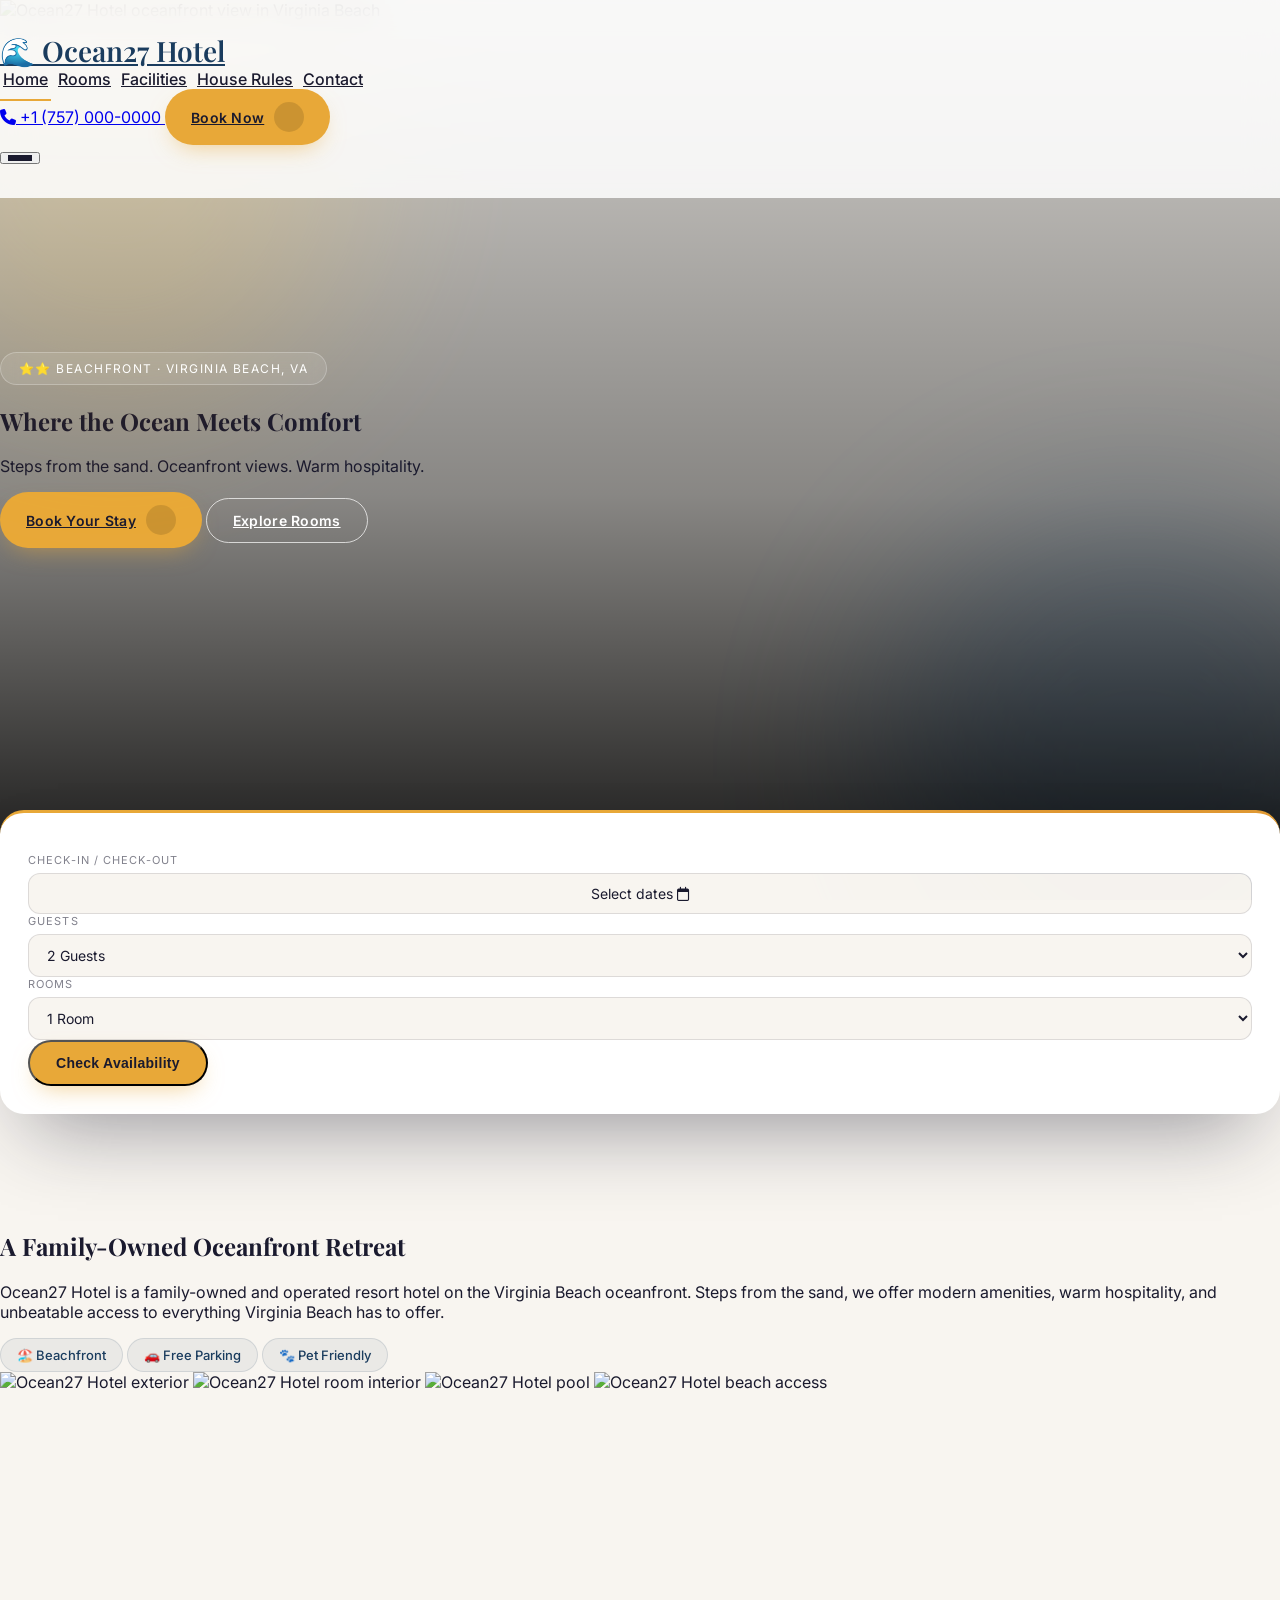
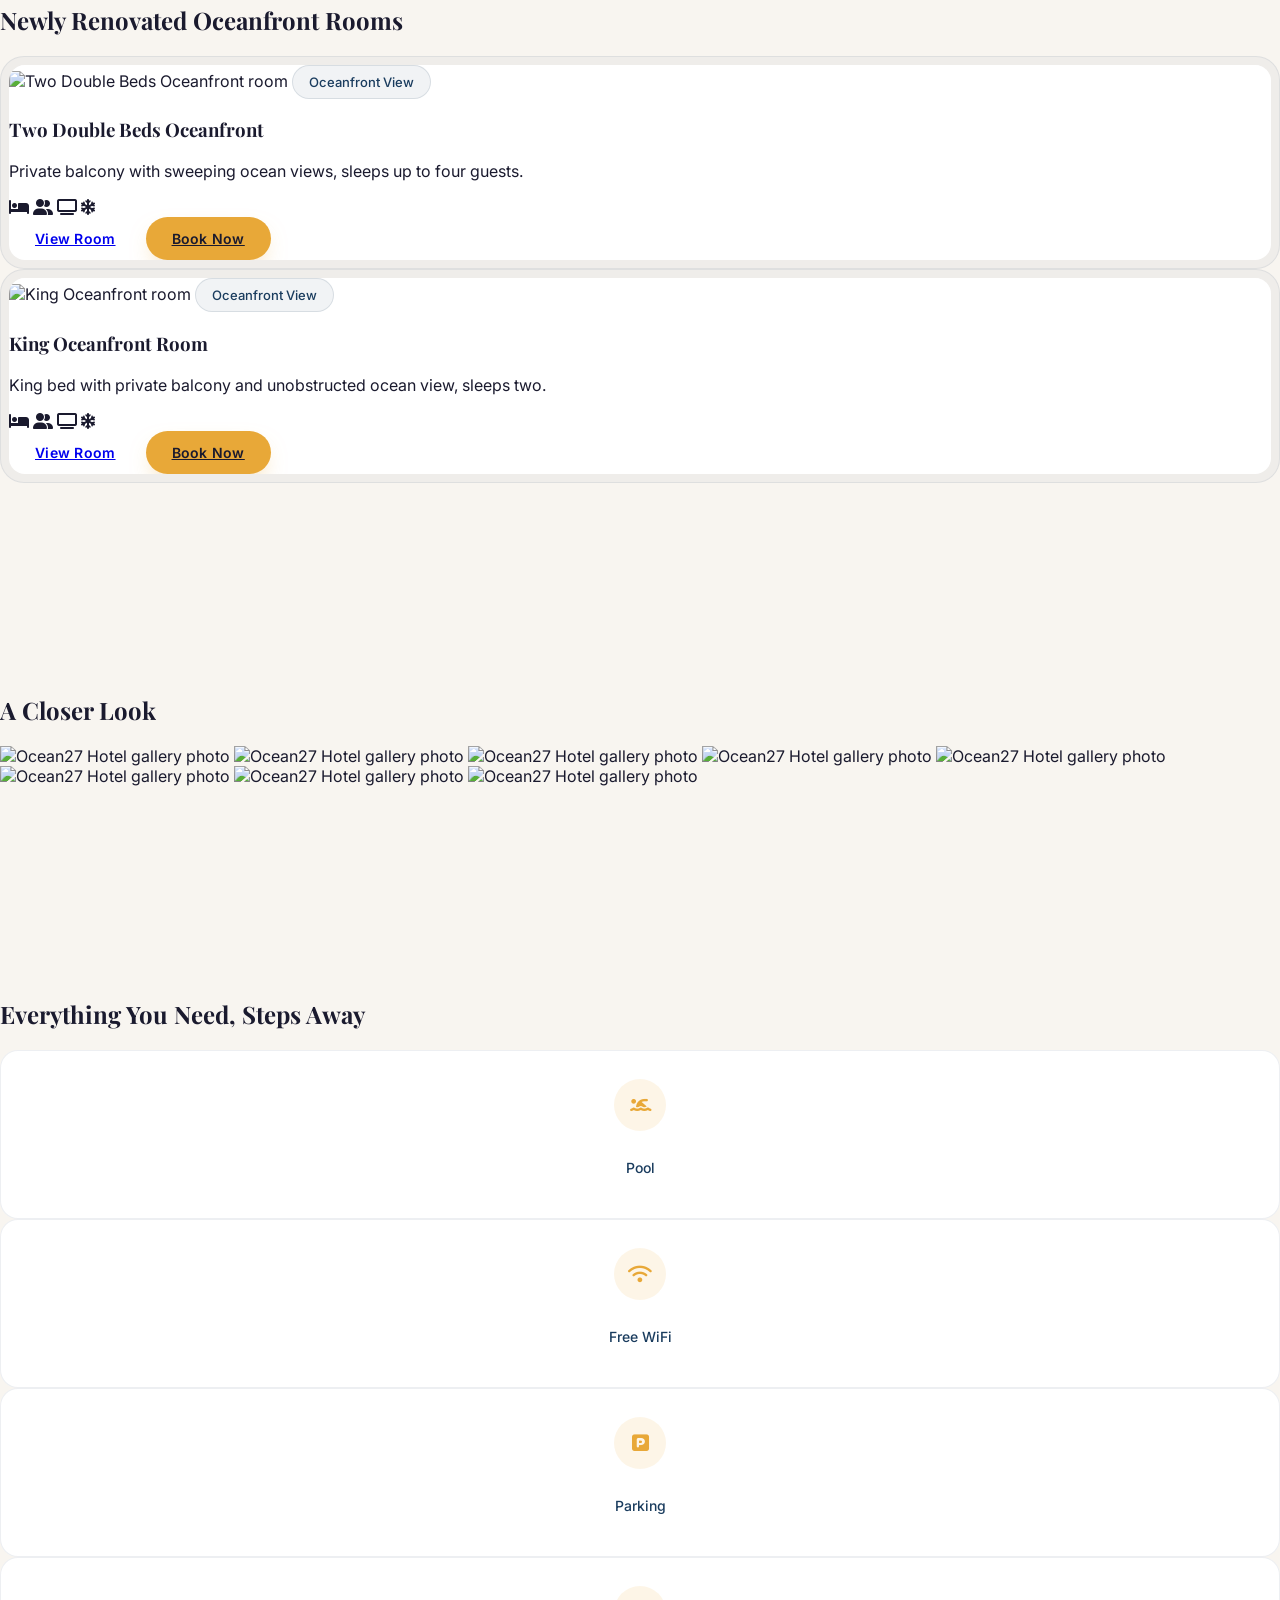
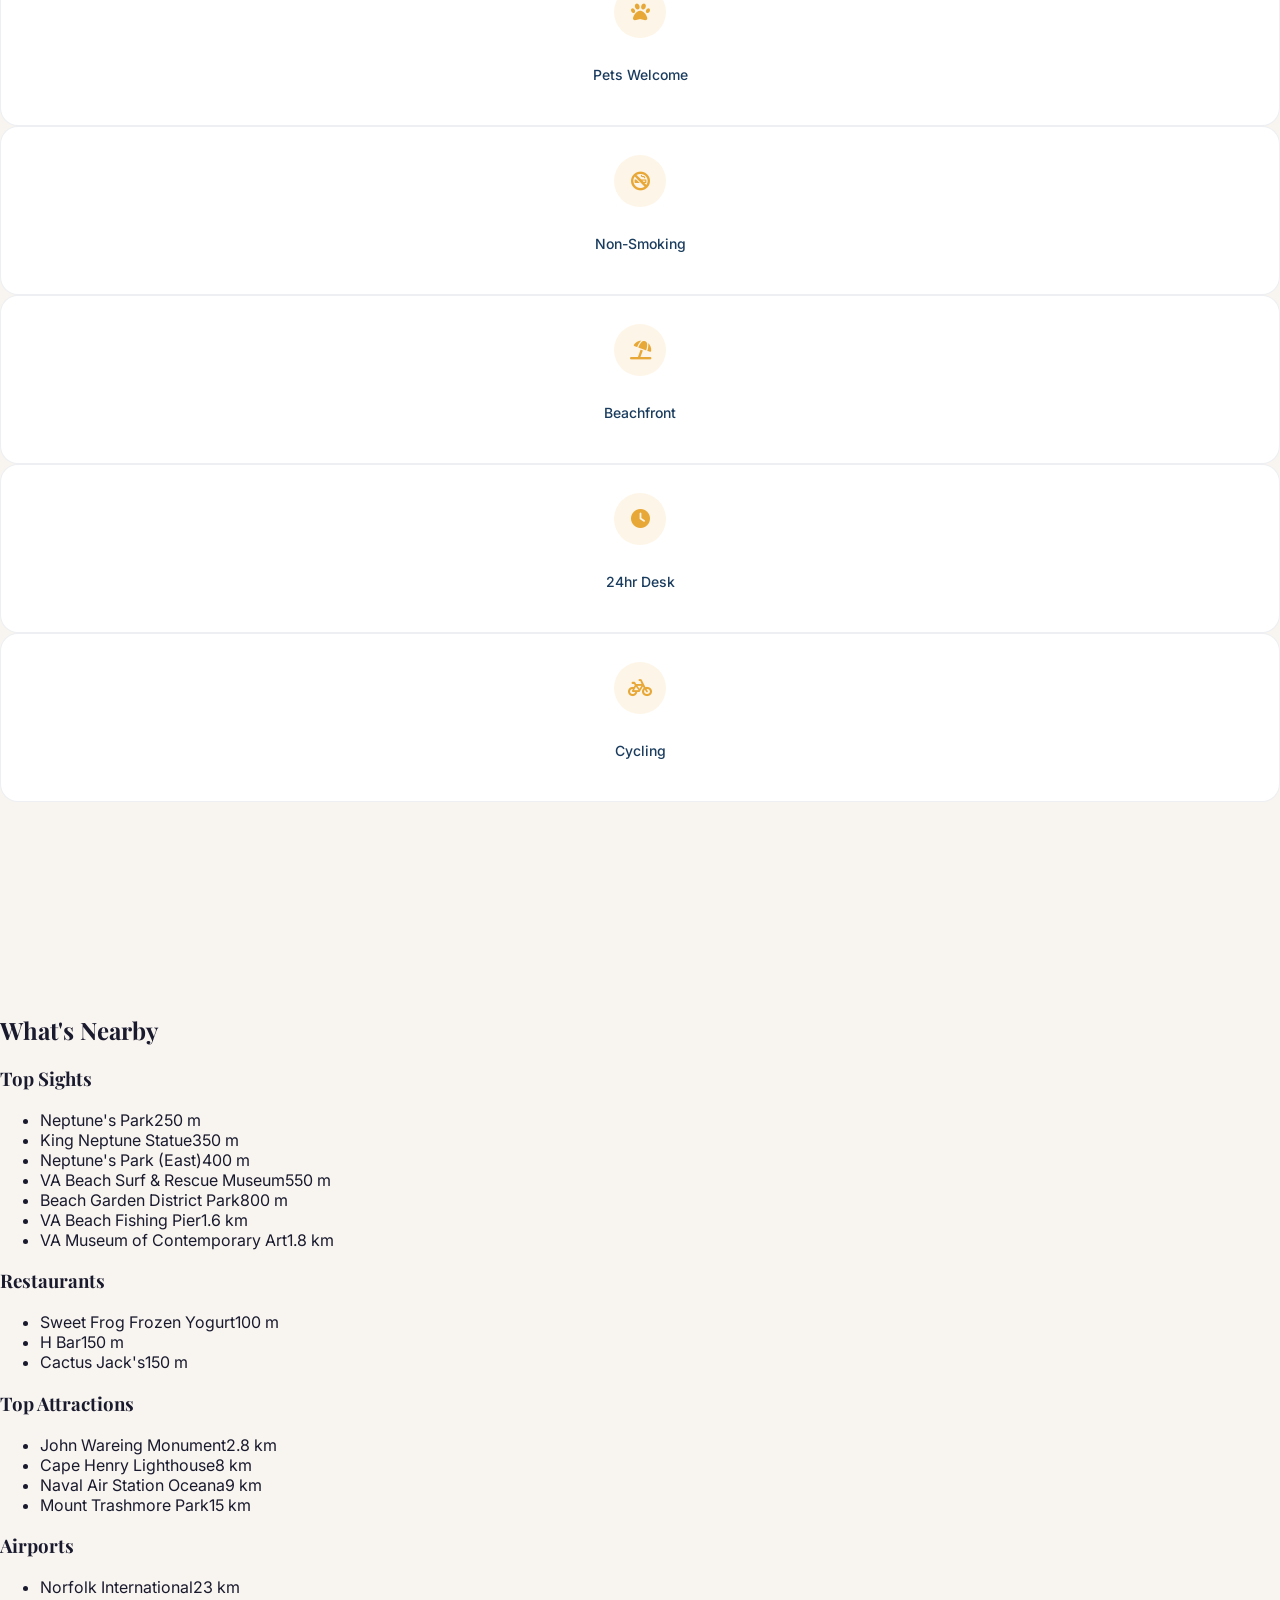
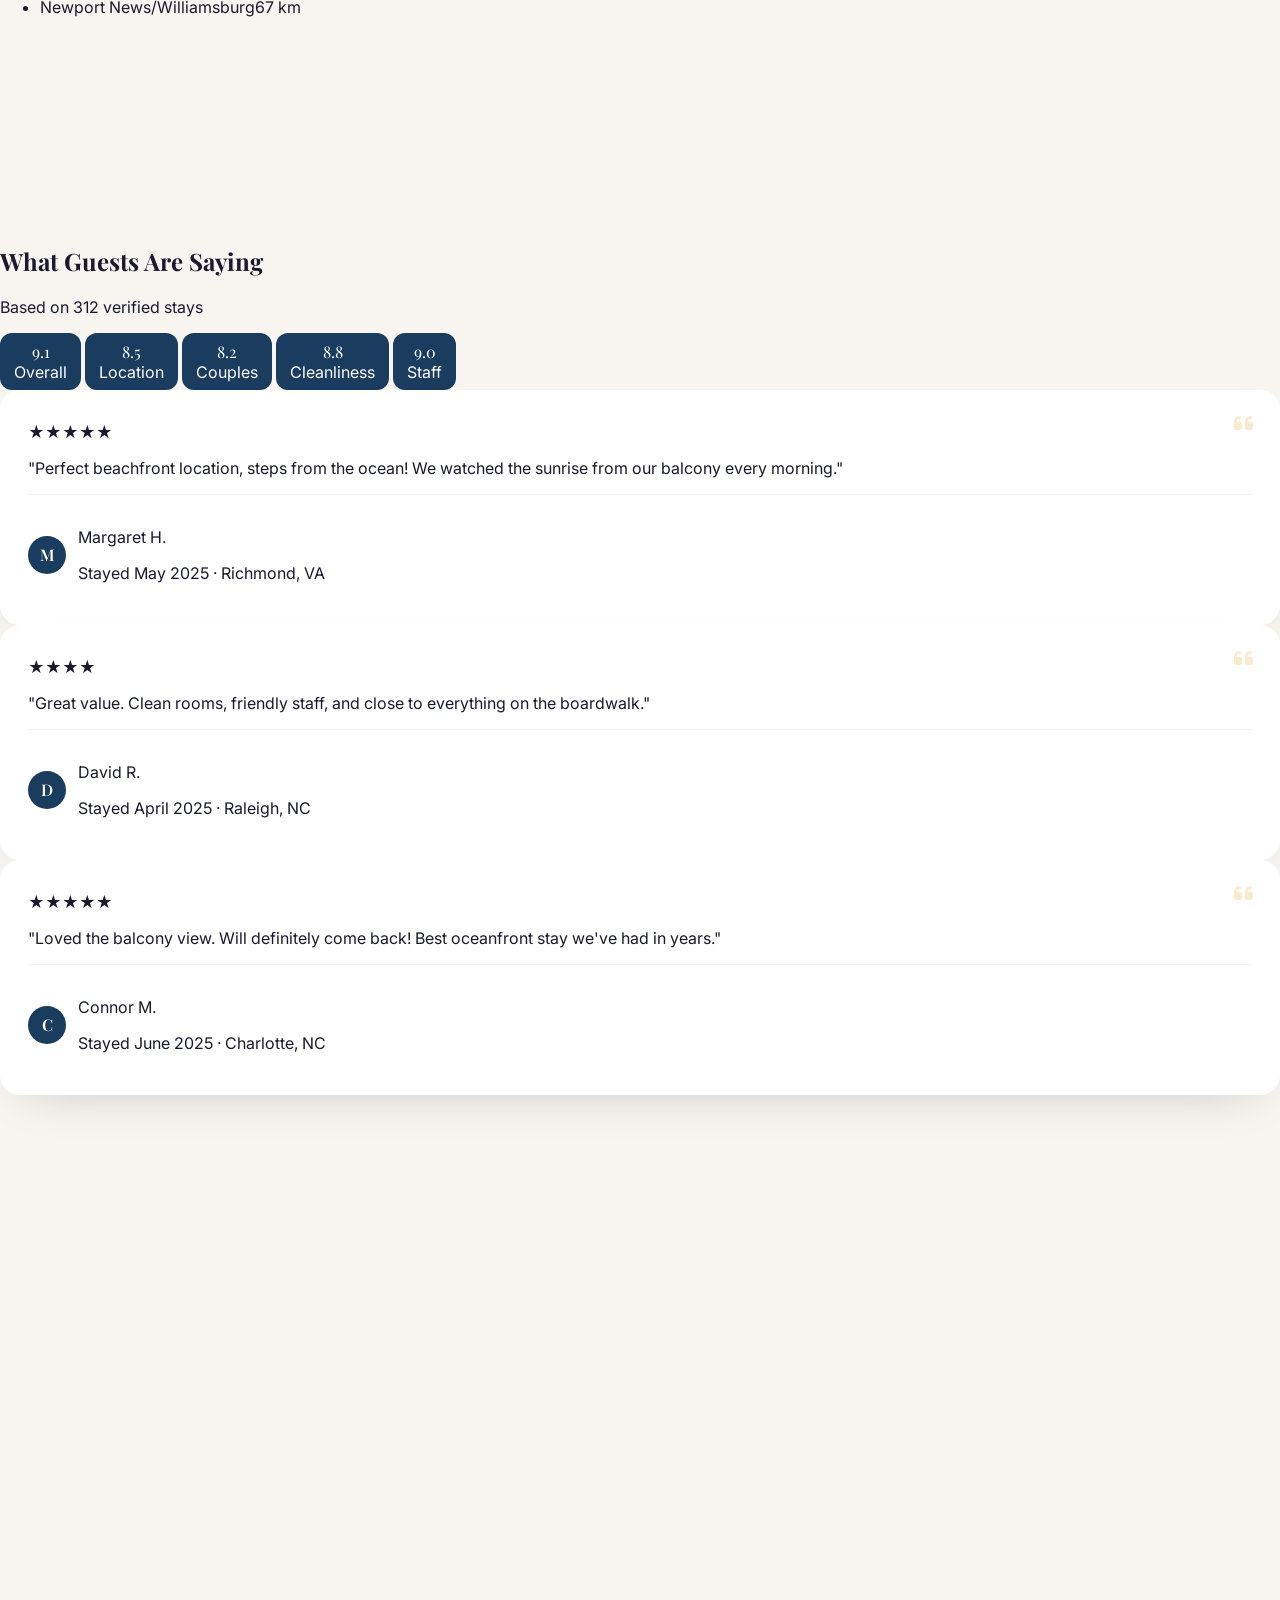
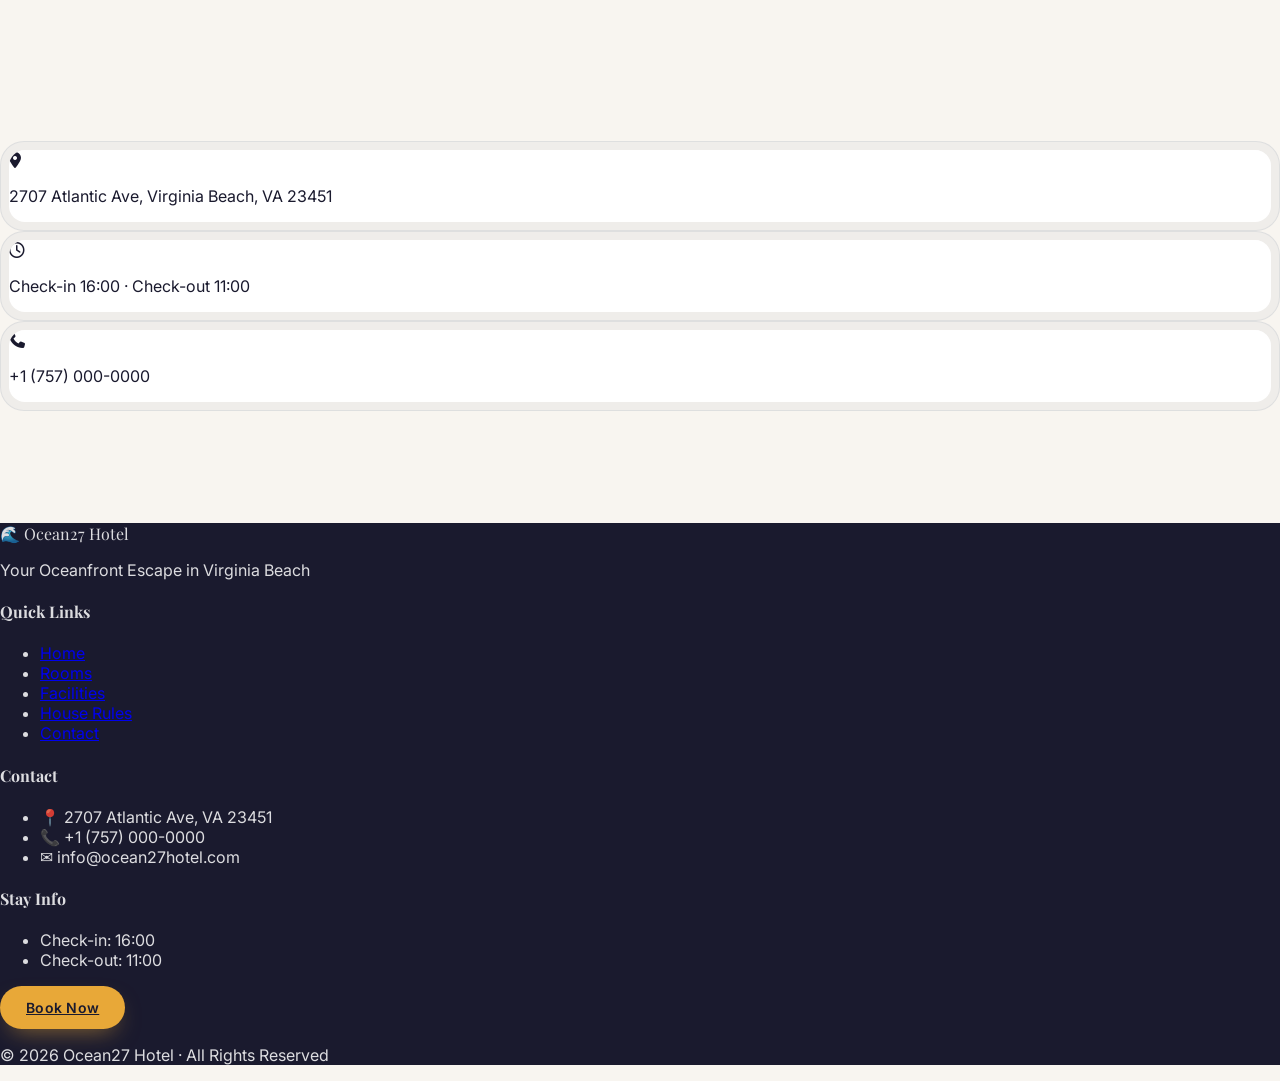
==== index.html @ dec9ed4b "Initial commit: Ocean27 Hotel website Static multi-page hotel site (home, rooms, facilities, house r" ====
<!DOCTYPE html>
<html lang="en">
<head>
  <meta charset="UTF-8" />
  <meta name="viewport" content="width=device-width, initial-scale=1.0" />
  <title>Ocean27 Hotel | Oceanfront Hotel in Virginia Beach, VA</title>
  <meta name="description" content="Ocean27 Hotel is a family-owned oceanfront hotel on the Virginia Beach boardwalk. Steps from the sand, modern amenities, and warm hospitality." />

  <link rel="preconnect" href="https://fonts.googleapis.com">
  <link href="https://fonts.googleapis.com/css2?family=Playfair+Display:wght@500;600;700&family=Inter:wght@400;500;600;700&display=swap" rel="stylesheet">
  <link rel="stylesheet" href="https://cdnjs.cloudflare.com/ajax/libs/font-awesome/6.5.1/css/all.min.css">
  <link rel="stylesheet" href="https://unpkg.com/aos@2.3.1/dist/aos.css">
  <script src="https://cdn.tailwindcss.com"></script>
  <link rel="stylesheet" href="css/style.css">
</head>
<body>

  <div id="scrollBg" aria-hidden="true">
    <span class="scroll-blob blob-gold"></span>
    <span class="scroll-blob blob-blue"></span>
  </div>

  <!-- ===================== NAVBAR ===================== -->
  <header id="navbar" class="navbar">
    <div class="max-w-[1600px] mx-auto px-6 flex items-center justify-between">
      <a href="index.html" class="nav-logo flex items-center gap-2">🌊 Ocean27 Hotel</a>

      <nav class="hidden lg:flex items-center gap-10">
        <a href="index.html" class="nav-link active">Home</a>
        <a href="rooms.html" class="nav-link">Rooms</a>
        <a href="facilities.html" class="nav-link">Facilities</a>
        <a href="house-rules.html" class="nav-link">House Rules</a>
        <a href="contact.html" class="nav-link">Contact</a>
      </nav>

      <div class="hidden lg:flex items-center gap-6">
        <a href="tel:+17570000000" class="nav-phone text-base font-medium text-[var(--dark)]">
          <i class="fa-solid fa-phone mr-1"></i> +1 (757) 000-0000 <!-- UPDATE -->
        </a>
        <a href="rooms.html" class="btn btn-gold">
          Book Now <span class="btn-icon"><i class="fa-solid fa-arrow-up-right text-xs"></i></span>
        </a>
      </div>

      <button id="hamburger" class="hamburger lg:hidden flex flex-col gap-[5px] p-2" aria-label="Toggle menu">
        <span class="hamburger-line line-1"></span>
        <span class="hamburger-line line-2"></span>
        <span class="hamburger-line line-3"></span>
      </button>
    </div>

    <div id="mobileMenu" class="mobile-menu lg:hidden px-6">
      <nav class="flex flex-col gap-4 py-6 border-t border-black/10 mt-2">
        <a href="index.html" class="nav-link active">Home</a>
        <a href="rooms.html" class="nav-link">Rooms</a>
        <a href="facilities.html" class="nav-link">Facilities</a>
        <a href="house-rules.html" class="nav-link">House Rules</a>
        <a href="contact.html" class="nav-link">Contact</a>
        <a href="tel:+17570000000" class="text-sm font-medium"><i class="fa-solid fa-phone mr-1"></i> +1 (757) 000-0000</a>
        <a href="rooms.html" class="btn btn-gold justify-center">Book Now</a>
      </nav>
    </div>
  </header>

  <main>
    <!-- ===================== HERO ===================== -->
    <section class="hero hero-stagger">
      <img
        src="https://images.unsplash.com/photo-1507525428034-b723cf961d3e?w=1600"
        alt="Ocean27 Hotel oceanfront view in Virginia Beach"
        class="hero-media"
      />
      <div class="hero-overlay"></div>

      <div class="relative z-10 max-w-[1600px] mx-auto px-6 w-full pt-32 pb-10">
        <span class="hero-badge mb-6">⭐⭐ Beachfront &middot; Virginia Beach, VA</span>
        <h1 class="hero-title font-display text-white text-[48px] sm:text-[64px] lg:text-[84px] leading-[1.05] max-w-3xl mb-6">
          Where the Ocean Meets Comfort
        </h1>
        <p class="hero-sub text-white/90 text-lg max-w-xl mb-9">
          Steps from the sand. Oceanfront views. Warm hospitality.
        </p>
        <div class="hero-actions flex flex-wrap gap-4">
          <a href="rooms.html" class="btn btn-gold">
            Book Your Stay <span class="btn-icon"><i class="fa-solid fa-arrow-up-right text-xs"></i></span>
          </a>
          <a href="rooms.html" class="btn btn-outline">Explore Rooms</a>
        </div>
      </div>
    </section>

    <!-- ===================== BOOKING BAR ===================== -->
    <div class="max-w-5xl mx-auto px-6 relative">
      <form action="contact.html" method="get" class="booking-bar grid grid-cols-1 md:grid-cols-4 gap-4 items-end">
        <div class="relative" id="datePickerWrap">
          <label class="field-label">Check-in / Check-out</label>
          <button type="button" id="dateRangeBtn" class="field-input text-left flex items-center justify-between">
            <span id="dateRangeText">Select dates</span>
            <i class="fa-regular fa-calendar text-[var(--gold)]"></i>
          </button>
          <input type="hidden" id="checkin" name="checkin" required />
          <input type="hidden" id="checkout" name="checkout" required />
          <div id="datePickerCalendar" class="datepicker-pop"></div>
        </div>
        <div>
          <label class="field-label" for="guests">Guests</label>
          <select class="field-input" id="guests" name="guests">
            <option>1 Guest</option>
            <option selected>2 Guests</option>
            <option>3 Guests</option>
            <option>4 Guests</option>
          </select>
        </div>
        <div>
          <label class="field-label" for="rooms-count">Rooms</label>
          <select class="field-input" id="rooms-count" name="rooms">
            <option selected>1 Room</option>
            <option>2 Rooms</option>
            <option>3 Rooms</option>
          </select>
        </div>
        <button type="submit" class="btn btn-gold w-full justify-center">
          Check Availability
        </button>
      </form>
    </div>

    <!-- ===================== ABOUT ===================== -->
    <section class="section-pad">
      <div class="max-w-[1600px] mx-auto px-6 grid grid-cols-1 lg:grid-cols-2 gap-16 items-center">
        <div data-aos="fade-right">
          <h2 class="font-display text-4xl md:text-6xl text-[var(--blue)] mb-8 leading-tight">
            A Family-Owned Oceanfront Retreat
          </h2>
          <p class="text-lg md:text-xl text-gray-600 leading-relaxed mb-10 max-w-xl">
            Ocean27 Hotel is a family-owned and operated resort hotel on the Virginia Beach
            oceanfront. Steps from the sand, we offer modern amenities, warm hospitality, and
            unbeatable access to everything Virginia Beach has to offer.
          </p>
          <div class="flex flex-wrap gap-4">
            <span class="pill">🏖️ Beachfront</span>
            <span class="pill">🚗 Free Parking</span>
            <span class="pill">🐾 Pet Friendly</span>
          </div>
        </div>

        <div class="grid grid-cols-2 gap-5" data-aos="fade-left">
          <img src="https://picsum.photos/400/300?random=1" alt="Ocean27 Hotel exterior" class="rounded-2xl object-cover w-full h-44 md:h-56" />
          <img src="https://picsum.photos/400/300?random=2" alt="Ocean27 Hotel room interior" class="rounded-2xl object-cover w-full h-44 md:h-56" />
          <img src="https://picsum.photos/400/300?random=3" alt="Ocean27 Hotel pool" class="rounded-2xl object-cover w-full h-44 md:h-56" />
          <img src="https://picsum.photos/400/300?random=4" alt="Ocean27 Hotel beach access" class="rounded-2xl object-cover w-full h-44 md:h-56" />
        </div>
      </div>
    </section>

    <!-- ===================== ROOMS PREVIEW ===================== -->
    <section class="section-pad bg-white">
      <div class="max-w-[1600px] mx-auto px-6">
        <div class="text-center max-w-2xl mx-auto mb-14" data-aos="fade-up">
          <h2 class="font-display text-4xl md:text-6xl text-[var(--blue)] leading-tight">
            Newly Renovated Oceanfront Rooms
          </h2>
        </div>

        <div class="grid grid-cols-1 md:grid-cols-2 gap-8">
          <!-- Room Card 1 -->
          <div class="bezel card-hover" data-aos="fade-up">
            <div class="bezel-inner">
              <div class="relative">
                <img src="https://picsum.photos/800/600?random=5" alt="Two Double Beds Oceanfront room" class="w-full h-56 object-cover" />
                <span class="absolute top-4 left-4 pill bg-white">Oceanfront View</span>
              </div>
              <div class="p-6">
                <h3 class="font-display text-xl text-[var(--blue)] mb-2">Two Double Beds Oceanfront</h3>
                <p class="text-base text-gray-600 mb-4">Private balcony with sweeping ocean views, sleeps up to four guests.</p>
                <div class="flex gap-4 text-gray-500 mb-6">
                  <i class="fa-solid fa-bed" title="Two double beds"></i>
                  <i class="fa-solid fa-user-group" title="Sleeps 4"></i>
                  <i class="fa-solid fa-tv" title="32-inch TV"></i>
                  <i class="fa-solid fa-snowflake" title="Air conditioning"></i>
                </div>
                <div class="flex gap-3">
                  <a href="rooms.html" class="btn flex-1 justify-center border border-[var(--blue)] text-[var(--blue)]">View Room</a>
                  <!-- UPDATE: paste Stripe Payment Link URL in data-stripe-link to enable direct online payment -->
                  <a href="contact.html#contact-form" data-stripe-link="" data-room="Two Double Beds Oceanfront" class="btn btn-gold flex-1 justify-center book-now-btn">Book Now</a>
                </div>
              </div>
            </div>
          </div>

          <!-- Room Card 2 -->
          <div class="bezel card-hover" data-aos="fade-up" data-aos-delay="100">
            <div class="bezel-inner">
              <div class="relative">
                <img src="https://picsum.photos/800/600?random=6" alt="King Oceanfront room" class="w-full h-56 object-cover" />
                <span class="absolute top-4 left-4 pill bg-white">Oceanfront View</span>
              </div>
              <div class="p-6">
                <h3 class="font-display text-xl text-[var(--blue)] mb-2">King Oceanfront Room</h3>
                <p class="text-base text-gray-600 mb-4">King bed with private balcony and unobstructed ocean view, sleeps two.</p>
                <div class="flex gap-4 text-gray-500 mb-6">
                  <i class="fa-solid fa-bed" title="King bed"></i>
                  <i class="fa-solid fa-user-group" title="Sleeps 2"></i>
                  <i class="fa-solid fa-tv" title="32-inch TV"></i>
                  <i class="fa-solid fa-snowflake" title="Air conditioning"></i>
                </div>
                <div class="flex gap-3">
                  <a href="rooms.html" class="btn flex-1 justify-center border border-[var(--blue)] text-[var(--blue)]">View Room</a>
                  <!-- UPDATE: paste Stripe Payment Link URL in data-stripe-link to enable direct online payment -->
                  <a href="contact.html#contact-form" data-stripe-link="" data-room="King Oceanfront Room" class="btn btn-gold flex-1 justify-center book-now-btn">Book Now</a>
                </div>
              </div>
            </div>
          </div>
        </div>
      </div>
    </section>

    <!-- ===================== GALLERY ===================== -->
    <section class="section-pad bg-white">
      <div class="max-w-[1600px] mx-auto px-6">
        <div class="text-center max-w-2xl mx-auto mb-12" data-aos="fade-up">
          <h2 class="font-display text-4xl md:text-6xl text-[var(--blue)] leading-tight">A Closer Look</h2>
        </div>
        <div class="grid grid-cols-2 md:grid-cols-4 gap-4" id="gallery">
          <img src="https://picsum.photos/600/600?random=41" alt="Ocean27 Hotel gallery photo" class="gallery-img rounded-2xl object-cover w-full h-44 md:h-52 cursor-pointer" data-aos="zoom-in" data-aos-delay="0" />
          <img src="https://picsum.photos/600/600?random=42" alt="Ocean27 Hotel gallery photo" class="gallery-img rounded-2xl object-cover w-full h-44 md:h-52 cursor-pointer" data-aos="zoom-in" data-aos-delay="50" />
          <img src="https://picsum.photos/600/600?random=43" alt="Ocean27 Hotel gallery photo" class="gallery-img rounded-2xl object-cover w-full h-44 md:h-52 cursor-pointer" data-aos="zoom-in" data-aos-delay="100" />
          <img src="https://picsum.photos/600/600?random=44" alt="Ocean27 Hotel gallery photo" class="gallery-img rounded-2xl object-cover w-full h-44 md:h-52 cursor-pointer" data-aos="zoom-in" data-aos-delay="150" />
          <img src="https://picsum.photos/600/600?random=45" alt="Ocean27 Hotel gallery photo" class="gallery-img rounded-2xl object-cover w-full h-44 md:h-52 cursor-pointer" data-aos="zoom-in" data-aos-delay="200" />
          <img src="https://picsum.photos/600/600?random=46" alt="Ocean27 Hotel gallery photo" class="gallery-img rounded-2xl object-cover w-full h-44 md:h-52 cursor-pointer" data-aos="zoom-in" data-aos-delay="250" />
          <img src="https://picsum.photos/600/600?random=47" alt="Ocean27 Hotel gallery photo" class="gallery-img rounded-2xl object-cover w-full h-44 md:h-52 cursor-pointer" data-aos="zoom-in" data-aos-delay="300" />
          <img src="https://picsum.photos/600/600?random=48" alt="Ocean27 Hotel gallery photo" class="gallery-img rounded-2xl object-cover w-full h-44 md:h-52 cursor-pointer" data-aos="zoom-in" data-aos-delay="350" />
        </div>
      </div>
    </section>

    <!-- Lightbox -->
    <div id="lightbox" class="lightbox">
      <button id="lightboxClose" class="lightbox-btn lightbox-close" aria-label="Close"><i class="fa-solid fa-xmark"></i></button>
      <button id="lightboxPrev" class="lightbox-btn lightbox-prev" aria-label="Previous"><i class="fa-solid fa-chevron-left"></i></button>
      <img id="lightboxImg" src="" alt="" />
      <button id="lightboxNext" class="lightbox-btn lightbox-next" aria-label="Next"><i class="fa-solid fa-chevron-right"></i></button>
    </div>

    <!-- ===================== FACILITIES STRIP ===================== -->
    <section class="section-pad" style="background: var(--sand);">
      <div class="max-w-[1600px] mx-auto px-6">
        <div class="text-center mb-14" data-aos="fade-up">
          <h2 class="font-display text-4xl md:text-6xl text-[var(--blue)] leading-tight">Everything You Need, Steps Away</h2>
        </div>

        <div class="grid grid-cols-2 md:grid-cols-4 gap-5">
          <div class="facility-card" data-aos="fade-up" data-aos-delay="0"><span class="facility-icon"><i class="fa-solid fa-person-swimming"></i></span><p>Pool</p></div>
          <div class="facility-card" data-aos="fade-up" data-aos-delay="50"><span class="facility-icon"><i class="fa-solid fa-wifi"></i></span><p>Free WiFi</p></div>
          <div class="facility-card" data-aos="fade-up" data-aos-delay="100"><span class="facility-icon"><i class="fa-solid fa-square-parking"></i></span><p>Parking</p></div>
          <div class="facility-card" data-aos="fade-up" data-aos-delay="150"><span class="facility-icon"><i class="fa-solid fa-paw"></i></span><p>Pets Welcome</p></div>
          <div class="facility-card" data-aos="fade-up" data-aos-delay="200"><span class="facility-icon"><i class="fa-solid fa-smoking-ban"></i></span><p>Non-Smoking</p></div>
          <div class="facility-card" data-aos="fade-up" data-aos-delay="250"><span class="facility-icon"><i class="fa-solid fa-umbrella-beach"></i></span><p>Beachfront</p></div>
          <div class="facility-card" data-aos="fade-up" data-aos-delay="300"><span class="facility-icon"><i class="fa-solid fa-clock"></i></span><p>24hr Desk</p></div>
          <div class="facility-card" data-aos="fade-up" data-aos-delay="350"><span class="facility-icon"><i class="fa-solid fa-bicycle"></i></span><p>Cycling</p></div>
        </div>
      </div>
    </section>

    <!-- ===================== NEARBY ===================== -->
    <section class="section-pad bg-white">
      <div class="max-w-[1600px] mx-auto px-6">
        <div class="text-center max-w-2xl mx-auto mb-14" data-aos="fade-up">
          <h2 class="font-display text-4xl md:text-6xl text-[var(--blue)] leading-tight">What's Nearby</h2>
        </div>

        <div class="grid grid-cols-1 lg:grid-cols-2 gap-10 items-start mb-14">
          <div data-aos="fade-up">
            <h3 class="font-display text-xl text-[var(--blue)] mb-5">Top Sights</h3>
            <ul class="space-y-3 text-xl text-gray-600">
              <li class="flex justify-between border-b border-black/5 pb-3"><span>Neptune's Park</span><span class="text-gray-400">250 m</span></li>
              <li class="flex justify-between border-b border-black/5 pb-3"><span>King Neptune Statue</span><span class="text-gray-400">350 m</span></li>
              <li class="flex justify-between border-b border-black/5 pb-3"><span>Neptune's Park (East)</span><span class="text-gray-400">400 m</span></li>
              <li class="flex justify-between border-b border-black/5 pb-3"><span>VA Beach Surf &amp; Rescue Museum</span><span class="text-gray-400">550 m</span></li>
              <li class="flex justify-between border-b border-black/5 pb-3"><span>Beach Garden District Park</span><span class="text-gray-400">800 m</span></li>
              <li class="flex justify-between border-b border-black/5 pb-3"><span>VA Beach Fishing Pier</span><span class="text-gray-400">1.6 km</span></li>
              <li class="flex justify-between"><span>VA Museum of Contemporary Art</span><span class="text-gray-400">1.8 km</span></li>
            </ul>
          </div>

          <div data-aos="fade-up" data-aos-delay="100">
            <h3 class="font-display text-xl text-[var(--blue)] mb-5">Restaurants</h3>
            <ul class="space-y-3 text-xl text-gray-600">
              <li class="flex justify-between border-b border-black/5 pb-3"><span>Sweet Frog Frozen Yogurt</span><span class="text-gray-400">100 m</span></li>
              <li class="flex justify-between border-b border-black/5 pb-3"><span>H Bar</span><span class="text-gray-400">150 m</span></li>
              <li class="flex justify-between"><span>Cactus Jack's</span><span class="text-gray-400">150 m</span></li>
            </ul>
          </div>
        </div>

        <div class="grid grid-cols-1 lg:grid-cols-2 gap-10 items-start">
          <div data-aos="fade-up">
            <h3 class="font-display text-xl text-[var(--blue)] mb-5">Top Attractions</h3>
            <ul class="space-y-3 text-xl text-gray-600">
              <li class="flex justify-between border-b border-black/5 pb-3"><span>John Wareing Monument</span><span class="text-gray-400">2.8 km</span></li>
              <li class="flex justify-between border-b border-black/5 pb-3"><span>Cape Henry Lighthouse</span><span class="text-gray-400">8 km</span></li>
              <li class="flex justify-between border-b border-black/5 pb-3"><span>Naval Air Station Oceana</span><span class="text-gray-400">9 km</span></li>
              <li class="flex justify-between"><span>Mount Trashmore Park</span><span class="text-gray-400">15 km</span></li>
            </ul>
          </div>

          <div data-aos="fade-up" data-aos-delay="100">
            <h3 class="font-display text-xl text-[var(--blue)] mb-5">Airports</h3>
            <ul class="space-y-3 text-xl text-gray-600">
              <li class="flex justify-between border-b border-black/5 pb-3"><span>Norfolk International</span><span class="text-gray-400">23 km</span></li>
              <li class="flex justify-between"><span>Newport News/Williamsburg</span><span class="text-gray-400">67 km</span></li>
            </ul>
          </div>
        </div>
      </div>
    </section>

    <!-- ===================== REVIEWS ===================== -->
    <section class="section-pad" style="background: var(--sand);">
      <div class="max-w-[1600px] mx-auto px-6">
        <div class="text-center max-w-2xl mx-auto mb-10" data-aos="fade-up">
          <h2 class="font-display text-4xl md:text-6xl text-[var(--blue)] leading-tight mb-3">What Guests Are Saying</h2>
          <p class="text-gray-500 text-base">Based on 312 verified stays</p>
        </div>

        <div class="flex flex-wrap justify-center gap-4 mb-14" data-aos="fade-up" data-aos-delay="50">
          <div class="score-badge"><span class="font-display text-lg">9.1</span><span class="text-[10px] uppercase tracking-wide">Overall</span></div>
          <div class="score-badge"><span class="font-display text-lg">8.5</span><span class="text-[10px] uppercase tracking-wide">Location</span></div>
          <div class="score-badge"><span class="font-display text-lg">8.2</span><span class="text-[10px] uppercase tracking-wide">Couples</span></div>
          <div class="score-badge"><span class="font-display text-lg">8.8</span><span class="text-[10px] uppercase tracking-wide">Cleanliness</span></div>
          <div class="score-badge"><span class="font-display text-lg">9.0</span><span class="text-[10px] uppercase tracking-wide">Staff</span></div>
        </div>

        <div class="grid grid-cols-1 md:grid-cols-3 gap-8">
          <div class="review-card" data-aos="fade-up">
            <i class="fa-solid fa-quote-left review-quote-icon"></i>
            <div class="text-[var(--gold)] mb-4 text-sm">★★★★★</div>
            <p class="text-gray-600 text-base leading-relaxed mb-6">"Perfect beachfront location, steps from the ocean! We watched the sunrise from our balcony every morning."</p>
            <div class="review-author">
              <span class="review-avatar">M</span>
              <div>
                <p class="text-sm font-semibold text-[var(--blue)]">Margaret H.</p>
                <p class="text-base text-gray-400">Stayed May 2025 &middot; Richmond, VA</p>
              </div>
            </div>
          </div>
          <div class="review-card" data-aos="fade-up" data-aos-delay="100">
            <i class="fa-solid fa-quote-left review-quote-icon"></i>
            <div class="text-[var(--gold)] mb-4 text-sm">★★★★</div>
            <p class="text-gray-600 text-base leading-relaxed mb-6">"Great value. Clean rooms, friendly staff, and close to everything on the boardwalk."</p>
            <div class="review-author">
              <span class="review-avatar">D</span>
              <div>
                <p class="text-sm font-semibold text-[var(--blue)]">David R.</p>
                <p class="text-base text-gray-400">Stayed April 2025 &middot; Raleigh, NC</p>
              </div>
            </div>
          </div>
          <div class="review-card" data-aos="fade-up" data-aos-delay="200">
            <i class="fa-solid fa-quote-left review-quote-icon"></i>
            <div class="text-[var(--gold)] mb-4 text-sm">★★★★★</div>
            <p class="text-gray-600 text-base leading-relaxed mb-6">"Loved the balcony view. Will definitely come back! Best oceanfront stay we've had in years."</p>
            <div class="review-author">
              <span class="review-avatar">C</span>
              <div>
                <p class="text-sm font-semibold text-[var(--blue)]">Connor M.</p>
                <p class="text-base text-gray-400">Stayed June 2025 &middot; Charlotte, NC</p>
              </div>
            </div>
          </div>
        </div>
      </div>
    </section>

    <!-- ===================== MAP + INFO STRIP ===================== -->
    <section class="section-pad bg-white">
      <div class="max-w-[1600px] mx-auto px-6">
        <div class="rounded-2xl overflow-hidden mb-10" data-aos="fade-up">
          <iframe
            src="https://www.google.com/maps/embed?pb=!1m18!1m12!1m3!1d3172.123456789!2d-75.9853925!3d36.8478416!2m3!1f0!2f0!3f0!3m2!1i1024!2i768!4f13.1!3m3!1m2!1s0x0%3A0x0!2s2707+Atlantic+Ave%2C+Virginia+Beach%2C+VA+23451!5e0!3m2!1sen!2sus!4v1234567890"
            width="100%"
            height="450"
            style="border:0;"
            allowfullscreen=""
            loading="lazy"
            referrerpolicy="no-referrer-when-downgrade"
            title="Ocean27 Hotel location map"
          ></iframe>
        </div>

        <div class="grid grid-cols-1 md:grid-cols-3 gap-6 text-center" data-aos="fade-up">
          <div class="bezel">
            <div class="bezel-inner p-6">
              <i class="fa-solid fa-location-dot text-[var(--gold)] text-xl mb-3"></i>
              <p class="text-base text-gray-600">2707 Atlantic Ave, Virginia Beach, VA 23451</p>
            </div>
          </div>
          <div class="bezel">
            <div class="bezel-inner p-6">
              <i class="fa-regular fa-clock text-[var(--gold)] text-xl mb-3"></i>
              <p class="text-base text-gray-600">Check-in 16:00 &middot; Check-out 11:00</p>
            </div>
          </div>
          <div class="bezel">
            <div class="bezel-inner p-6">
              <i class="fa-solid fa-phone text-[var(--gold)] text-xl mb-3"></i>
              <p class="text-base text-gray-600">+1 (757) 000-0000 <!-- UPDATE --></p>
            </div>
          </div>
        </div>
      </div>
    </section>
  </main>

  <!-- ===================== FOOTER ===================== -->
  <footer class="footer">
    <div class="max-w-[1600px] mx-auto px-6 py-16 grid grid-cols-2 md:grid-cols-4 gap-8 md:gap-10">
      <div>
        <p class="font-display text-xl text-white mb-3">🌊 Ocean27 Hotel</p>
        <p class="text-base text-white/70 leading-relaxed">Your Oceanfront Escape in Virginia Beach</p>
      </div>

      <div>
        <h4 class="text-white font-semibold text-base uppercase tracking-wide mb-4">Quick Links</h4>
        <ul class="space-y-2 text-base">
          <li><a href="index.html">Home</a></li>
          <li><a href="rooms.html">Rooms</a></li>
          <li><a href="facilities.html">Facilities</a></li>
          <li><a href="house-rules.html">House Rules</a></li>
          <li><a href="contact.html">Contact</a></li>
        </ul>
      </div>

      <div>
        <h4 class="text-white font-semibold text-base uppercase tracking-wide mb-4">Contact</h4>
        <ul class="space-y-2 text-base">
          <li>📍 2707 Atlantic Ave, VA 23451</li>
          <li>📞 +1 (757) 000-0000 <!-- UPDATE --></li>
          <li>✉️ info@ocean27hotel.com <!-- UPDATE --></li>
        </ul>
      </div>

      <div>
        <h4 class="text-white font-semibold text-base uppercase tracking-wide mb-4">Stay Info</h4>
        <ul class="space-y-2 text-base mb-5">
          <li>Check-in: 16:00</li>
          <li>Check-out: 11:00</li>
        </ul>
        <a href="rooms.html" class="btn btn-gold">Book Now</a>
      </div>
    </div>

    <div class="border-t border-white/10">
      <div class="max-w-[1600px] mx-auto px-6 py-6 flex flex-col items-center text-center gap-2 text-xs text-white/60">
        <p>© <span class="copyright-year">2026</span> Ocean27 Hotel &middot; All Rights Reserved</p>
      </div>
    </div>
  </footer>

  <script src="https://unpkg.com/aos@2.3.1/dist/aos.js"></script>
  <script src="https://cdnjs.cloudflare.com/ajax/libs/gsap/3.12.5/gsap.min.js"></script>
  <script src="js/main.js"></script>
</body>
</html>
---- css/style.css ----
:root {
  --blue: #1a3c5e;
  --gold: #e8a838;
  --sand: #f8f5f0;
  --dark: #1a1a2e;
  --ease-fluid: cubic-bezier(0.32, 0.72, 0, 1);
  --ease-spring: cubic-bezier(0.16, 1, 0.3, 1);
}

* {
  box-sizing: border-box;
}

/* ---------- Scroll-following background ---------- */
#scrollBg {
  position: fixed;
  inset: 0;
  z-index: 45;
  overflow: hidden;
  pointer-events: none;
  mix-blend-mode: soft-light;
}

.scroll-blob {
  position: absolute;
  border-radius: 50%;
  filter: blur(90px);
  opacity: 0.55;
  will-change: transform;
  transition: transform 0.2s linear;
}

.blob-gold {
  top: -10%;
  left: -10%;
  width: 38vw;
  height: 38vw;
  background: var(--gold);
}

.blob-blue {
  bottom: -15%;
  right: -10%;
  width: 42vw;
  height: 42vw;
  background: var(--blue);
}

@media (prefers-reduced-motion: reduce) {
  .scroll-blob {
    transition: none;
  }
}

html {
  scroll-behavior: smooth;
}

body {
  font-family: "Inter", system-ui, sans-serif;
  color: var(--dark);
  background: var(--sand);
  margin: 0;
}

h1, h2, h3, h4,
.font-display {
  font-family: "Playfair Display", Georgia, serif;
}

/* ---------- Navbar ---------- */
.navbar {
  position: fixed;
  top: 0;
  left: 0;
  right: 0;
  z-index: 60;
  background: rgba(255, 255, 255, 0.85);
  backdrop-filter: blur(16px);
  padding: 32px 0;
  transition: all 450ms var(--ease-fluid);
  border-bottom: 1px solid transparent;
}

.navbar.scrolled {
  background: var(--blue);
  padding: 18px 0;
  box-shadow: 0 10px 30px -10px rgba(0, 0, 0, 0.35);
}

.navbar.scrolled .nav-link,
.navbar.scrolled .nav-logo {
  color: #fff;
}

.navbar.scrolled .nav-phone {
  color: rgba(255, 255, 255, 0.85);
}

.nav-logo {
  font-family: "Playfair Display", serif;
  font-size: 28px;
  font-weight: 600;
  color: var(--blue);
  transition: color 300ms var(--ease-fluid);
}

.nav-link {
  position: relative;
  font-size: 16px;
  font-weight: 500;
  color: var(--dark);
  padding: 8px 3px;
  transition: color 300ms var(--ease-fluid);
}

.nav-link::after {
  content: "";
  position: absolute;
  left: 0;
  bottom: -4px;
  height: 2px;
  width: 0;
  background: var(--gold);
  transition: width 350ms var(--ease-fluid);
}

.nav-link:hover::after {
  width: 100%;
}

.nav-link.active::after {
  width: 100%;
}

button,
.btn,
.field-input,
.dp-day:not(.dp-disabled),
.gallery-img,
.lightbox-btn,
.social-icon,
select,
a.btn {
  cursor: pointer;
}

.btn {
  display: inline-flex;
  align-items: center;
  gap: 10px;
  border-radius: 50px;
  font-size: 14px;
  font-weight: 600;
  letter-spacing: 0.02em;
  padding: 13px 26px;
  transition: transform 450ms var(--ease-fluid), box-shadow 450ms var(--ease-fluid), background 300ms var(--ease-fluid);
}

.btn:hover {
  filter: brightness(1.05);
}

.btn:focus-visible,
button:focus-visible,
.field-input:focus-visible {
  outline: 2px solid var(--gold);
  outline-offset: 2px;
}

.btn.border:hover {
  background: rgba(26, 60, 94, 0.06);
}

.btn:active {
  transform: scale(0.97);
}

.btn-gold {
  background: var(--gold);
  color: var(--dark);
  box-shadow: 0 10px 25px -10px rgba(232, 168, 56, 0.6);
}

.btn-gold:hover {
  box-shadow: 0 16px 35px -10px rgba(232, 168, 56, 0.75);
  transform: translateY(-2px);
}

.btn-outline {
  background: transparent;
  border: 1.5px solid rgba(255, 255, 255, 0.7);
  color: #fff;
}

.btn-outline:hover {
  background: rgba(255, 255, 255, 0.12);
  transform: translateY(-2px);
}

.btn-icon {
  width: 30px;
  height: 30px;
  border-radius: 50%;
  background: rgba(0, 0, 0, 0.08);
  display: inline-flex;
  align-items: center;
  justify-content: center;
  transition: transform 450ms var(--ease-fluid);
}

.btn-gold .btn-icon {
  background: rgba(0, 0, 0, 0.12);
}

.btn:hover .btn-icon {
  transform: translate(2px, -2px);
}

/* Mobile menu */
.mobile-menu {
  max-height: 0;
  overflow: hidden;
  transition: max-height 500ms var(--ease-spring);
}

.mobile-menu.open {
  max-height: 420px;
}

.hamburger-line {
  display: block;
  width: 24px;
  height: 2px;
  background: var(--dark);
  transition: transform 400ms var(--ease-fluid), opacity 400ms var(--ease-fluid);
}

.navbar.scrolled .hamburger-line {
  background: #fff;
}

.hamburger.open .line-1 {
  transform: translateY(7px) rotate(45deg);
}

.hamburger.open .line-2 {
  opacity: 0;
}

.hamburger.open .line-3 {
  transform: translateY(-7px) rotate(-45deg);
}

/* ---------- Double-bezel card shell ---------- */
.bezel {
  background: rgba(26, 60, 94, 0.04);
  border: 1px solid rgba(26, 60, 94, 0.08);
  border-radius: 24px;
  padding: 8px;
}

.bezel-inner {
  border-radius: 16px;
  background: #fff;
  box-shadow: inset 0 1px 1px rgba(255, 255, 255, 0.6);
  overflow: hidden;
}

.card-hover {
  transition: transform 500ms var(--ease-fluid), box-shadow 500ms var(--ease-fluid);
}

.card-hover:hover {
  transform: translateY(-8px);
  box-shadow: 0 30px 60px -25px rgba(26, 26, 46, 0.35);
}

/* ---------- Hero ---------- */
.hero {
  position: relative;
  min-height: 100vh;
  display: flex;
  align-items: center;
  overflow: hidden;
}

.hero-media {
  position: absolute;
  inset: 0;
  width: 100%;
  height: 100%;
  object-fit: cover;
}

.hero-overlay {
  position: absolute;
  inset: 0;
  background: linear-gradient(to bottom, rgba(0,0,0,0.15) 0%, rgba(0,0,0,0.45) 55%, rgba(0,0,0,0.8) 88%, rgba(0,0,0,0.92) 100%);
}

.hero-badge {
  display: inline-flex;
  align-items: center;
  gap: 8px;
  border-radius: 50px;
  padding: 8px 18px;
  font-size: 12px;
  letter-spacing: 0.12em;
  text-transform: uppercase;
  color: #fff;
  background: rgba(255, 255, 255, 0.1);
  border: 1px solid rgba(255, 255, 255, 0.25);
  backdrop-filter: blur(8px);
}

/* ---------- Booking bar ---------- */
.booking-bar {
  position: relative;
  z-index: 20;
  background: #fff;
  border-radius: 24px;
  box-shadow: 0 40px 80px -30px rgba(26, 26, 46, 0.45);
  margin: 28px auto 0;
  padding: 40px 28px 28px;
  border-top: 3px solid var(--gold);
}

@media (min-width: 769px) {
  .booking-bar {
    margin-top: -90px;
  }
}

@media (max-width: 768px) {
  .booking-bar {
    border-radius: 18px;
  }
}

.field-label {
  font-size: 11px;
  text-transform: uppercase;
  letter-spacing: 0.1em;
  color: rgba(26, 26, 46, 0.55);
  margin-bottom: 6px;
  display: block;
}

.field-input {
  width: 100%;
  border: 1.5px solid rgba(26, 26, 46, 0.12);
  border-radius: 12px;
  padding: 11px 14px;
  font-family: "Inter", sans-serif;
  font-size: 14px;
  color: var(--dark);
  background: var(--sand);
  transition: border-color 300ms var(--ease-fluid);
}

.field-input:focus {
  outline: none;
  border-color: var(--gold);
}

/* ---------- Score badge ---------- */
.score-badge {
  display: inline-flex;
  flex-direction: column;
  align-items: center;
  justify-content: center;
  background: var(--blue);
  color: #fff;
  border-radius: 12px;
  padding: 8px 14px;
  min-width: 56px;
}

/* ---------- Review cards ---------- */
.review-card {
  position: relative;
  background: #fff;
  border-radius: 20px;
  padding: 32px 28px 26px;
  box-shadow: 0 20px 45px -28px rgba(26, 26, 46, 0.25);
  transition: transform 450ms var(--ease-fluid), box-shadow 450ms var(--ease-fluid);
}

.review-card:hover {
  transform: translateY(-6px);
  box-shadow: 0 30px 60px -25px rgba(26, 26, 46, 0.3);
}

.review-quote-icon {
  position: absolute;
  top: 22px;
  right: 26px;
  font-size: 22px;
  color: rgba(232, 168, 56, 0.25);
}

.review-author {
  display: flex;
  align-items: center;
  gap: 12px;
  border-top: 1px solid rgba(26, 26, 46, 0.06);
  padding-top: 16px;
}

.review-avatar {
  width: 38px;
  height: 38px;
  border-radius: 50%;
  background: var(--blue);
  color: #fff;
  font-family: "Playfair Display", serif;
  font-weight: 600;
  display: flex;
  align-items: center;
  justify-content: center;
  flex-shrink: 0;
}

/* ---------- Footer ---------- */
.footer {
  background: var(--dark);
  color: rgba(255, 255, 255, 0.85);
}

.footer a {
  transition: color 300ms var(--ease-fluid);
}

.footer a:hover {
  color: var(--gold);
}

.social-icon {
  width: 38px;
  height: 38px;
  border-radius: 50%;
  background: rgba(255, 255, 255, 0.08);
  display: inline-flex;
  align-items: center;
  justify-content: center;
  transition: background 300ms var(--ease-fluid), transform 400ms var(--ease-fluid);
}

.social-icon:hover {
  background: var(--gold);
  color: var(--dark);
  transform: translateY(-3px);
}

/* ---------- Page hero banner (subpages) ---------- */
.page-banner {
  position: relative;
  margin-top: 0;
  height: 46vh;
  min-height: 320px;
  display: flex;
  align-items: center;
  justify-content: center;
  overflow: hidden;
}

.page-banner img {
  position: absolute;
  inset: 0;
  width: 100%;
  height: 100%;
  object-fit: cover;
}

.page-banner .hero-overlay {
  background: linear-gradient(to bottom, rgba(26,26,46,0.55), rgba(26,26,46,0.75));
}

/* ---------- Pills ---------- */
.pill {
  display: inline-flex;
  align-items: center;
  gap: 8px;
  border-radius: 50px;
  padding: 8px 16px;
  font-size: 13px;
  font-weight: 500;
  background: rgba(26, 60, 94, 0.06);
  color: var(--blue);
  border: 1px solid rgba(26, 60, 94, 0.12);
}

.pill-card {
  background: #fff;
  border-radius: 50px;
  padding: 4px;
  display: inline-flex;
}

/* ---------- Facility cards ---------- */
.facility-card {
  background: #fff;
  border: 1px solid rgba(26, 60, 94, 0.08);
  border-radius: 18px;
  padding: 28px 12px;
  text-align: center;
  transition: transform 450ms var(--ease-fluid), box-shadow 450ms var(--ease-fluid);
}

.facility-card:hover {
  transform: translateY(-4px);
  box-shadow: 0 20px 40px -20px rgba(26, 60, 94, 0.25);
}

.facility-icon {
  display: inline-flex;
  align-items: center;
  justify-content: center;
  width: 52px;
  height: 52px;
  border-radius: 50%;
  background: rgba(232, 168, 56, 0.12);
  color: var(--gold);
  font-size: 19px;
  margin-bottom: 14px;
}

.facility-card p {
  font-size: 14px;
  font-weight: 500;
  color: var(--blue);
}

/* ---------- Gallery + Lightbox ---------- */
.gallery-img {
  transition: transform 500ms var(--ease-fluid);
}

.gallery-img:hover {
  transform: scale(1.04);
}

.lightbox {
  position: fixed;
  inset: 0;
  z-index: 100;
  background: rgba(10, 12, 20, 0.92);
  display: none;
  align-items: center;
  justify-content: center;
}

.lightbox.open {
  display: flex;
}

.lightbox img {
  max-width: 88vw;
  max-height: 82vh;
  border-radius: 12px;
  opacity: 0;
  transform: scale(0.96);
  transition: opacity 350ms var(--ease-fluid), transform 350ms var(--ease-fluid);
}

.lightbox.open img {
  opacity: 1;
  transform: scale(1);
}

.lightbox-btn {
  position: absolute;
  width: 46px;
  height: 46px;
  border-radius: 50%;
  background: rgba(255, 255, 255, 0.1);
  color: #fff;
  display: flex;
  align-items: center;
  justify-content: center;
  transition: background 300ms var(--ease-fluid), transform 300ms var(--ease-fluid);
}

.lightbox-btn:hover {
  background: var(--gold);
  color: var(--dark);
}

.lightbox-close { top: 24px; right: 24px; }
.lightbox-prev { left: 24px; top: 50%; transform: translateY(-50%); }
.lightbox-next { right: 24px; top: 50%; transform: translateY(-50%); }

/* ---------- Date range picker ---------- */
.datepicker-pop {
  position: absolute;
  top: calc(100% + 10px);
  left: 0;
  z-index: 30;
  background: #fff;
  border-radius: 16px;
  box-shadow: 0 30px 60px -20px rgba(26, 26, 46, 0.35);
  padding: 18px;
  width: 300px;
  display: none;
}

.datepicker-pop.open {
  display: block;
}

.dp-header {
  display: flex;
  align-items: center;
  justify-content: space-between;
  margin-bottom: 12px;
}

.dp-header button {
  width: 28px;
  height: 28px;
  border-radius: 50%;
  display: inline-flex;
  align-items: center;
  justify-content: center;
  color: var(--blue);
  transition: background 250ms var(--ease-fluid);
}

.dp-header button:hover {
  background: rgba(26, 60, 94, 0.08);
}

.dp-grid {
  display: grid;
  grid-template-columns: repeat(7, 1fr);
  gap: 2px;
  text-align: center;
  font-size: 12px;
}

.dp-dow {
  color: rgba(26, 26, 46, 0.4);
  padding: 4px 0;
  font-weight: 600;
}

.dp-day {
  padding: 7px 0;
  border-radius: 8px;
  cursor: pointer;
  transition: background 200ms var(--ease-fluid), color 200ms var(--ease-fluid);
}

.dp-day:hover {
  background: rgba(232, 168, 56, 0.2);
}

.dp-day.dp-disabled {
  color: rgba(26, 26, 46, 0.25);
  cursor: not-allowed;
  pointer-events: none;
}

.dp-day.dp-selected {
  background: var(--gold);
  color: var(--dark);
  font-weight: 700;
}

.dp-day.dp-in-range {
  background: rgba(232, 168, 56, 0.25);
}

/* utility */
.section-pad {
  padding: 96px 0;
}

@media (max-width: 768px) {
  .section-pad {
    padding: 64px 0;
  }
}
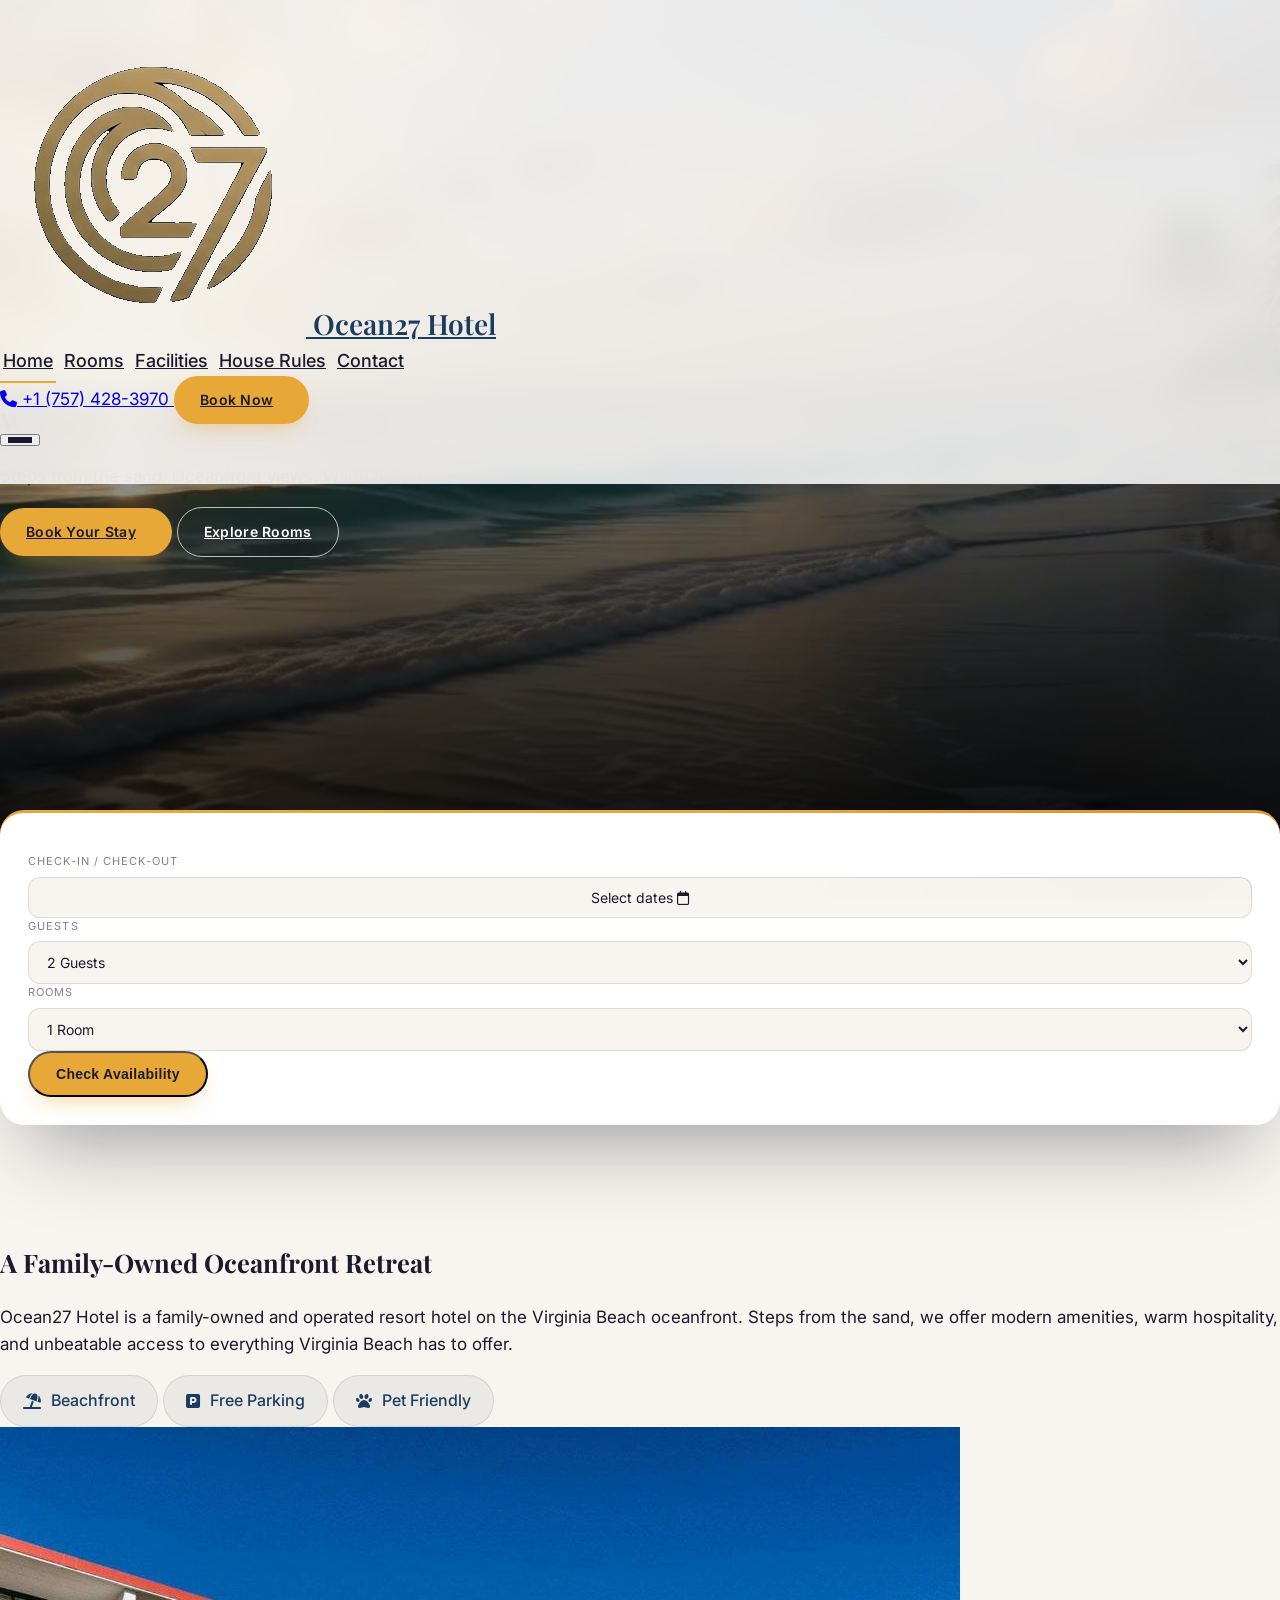
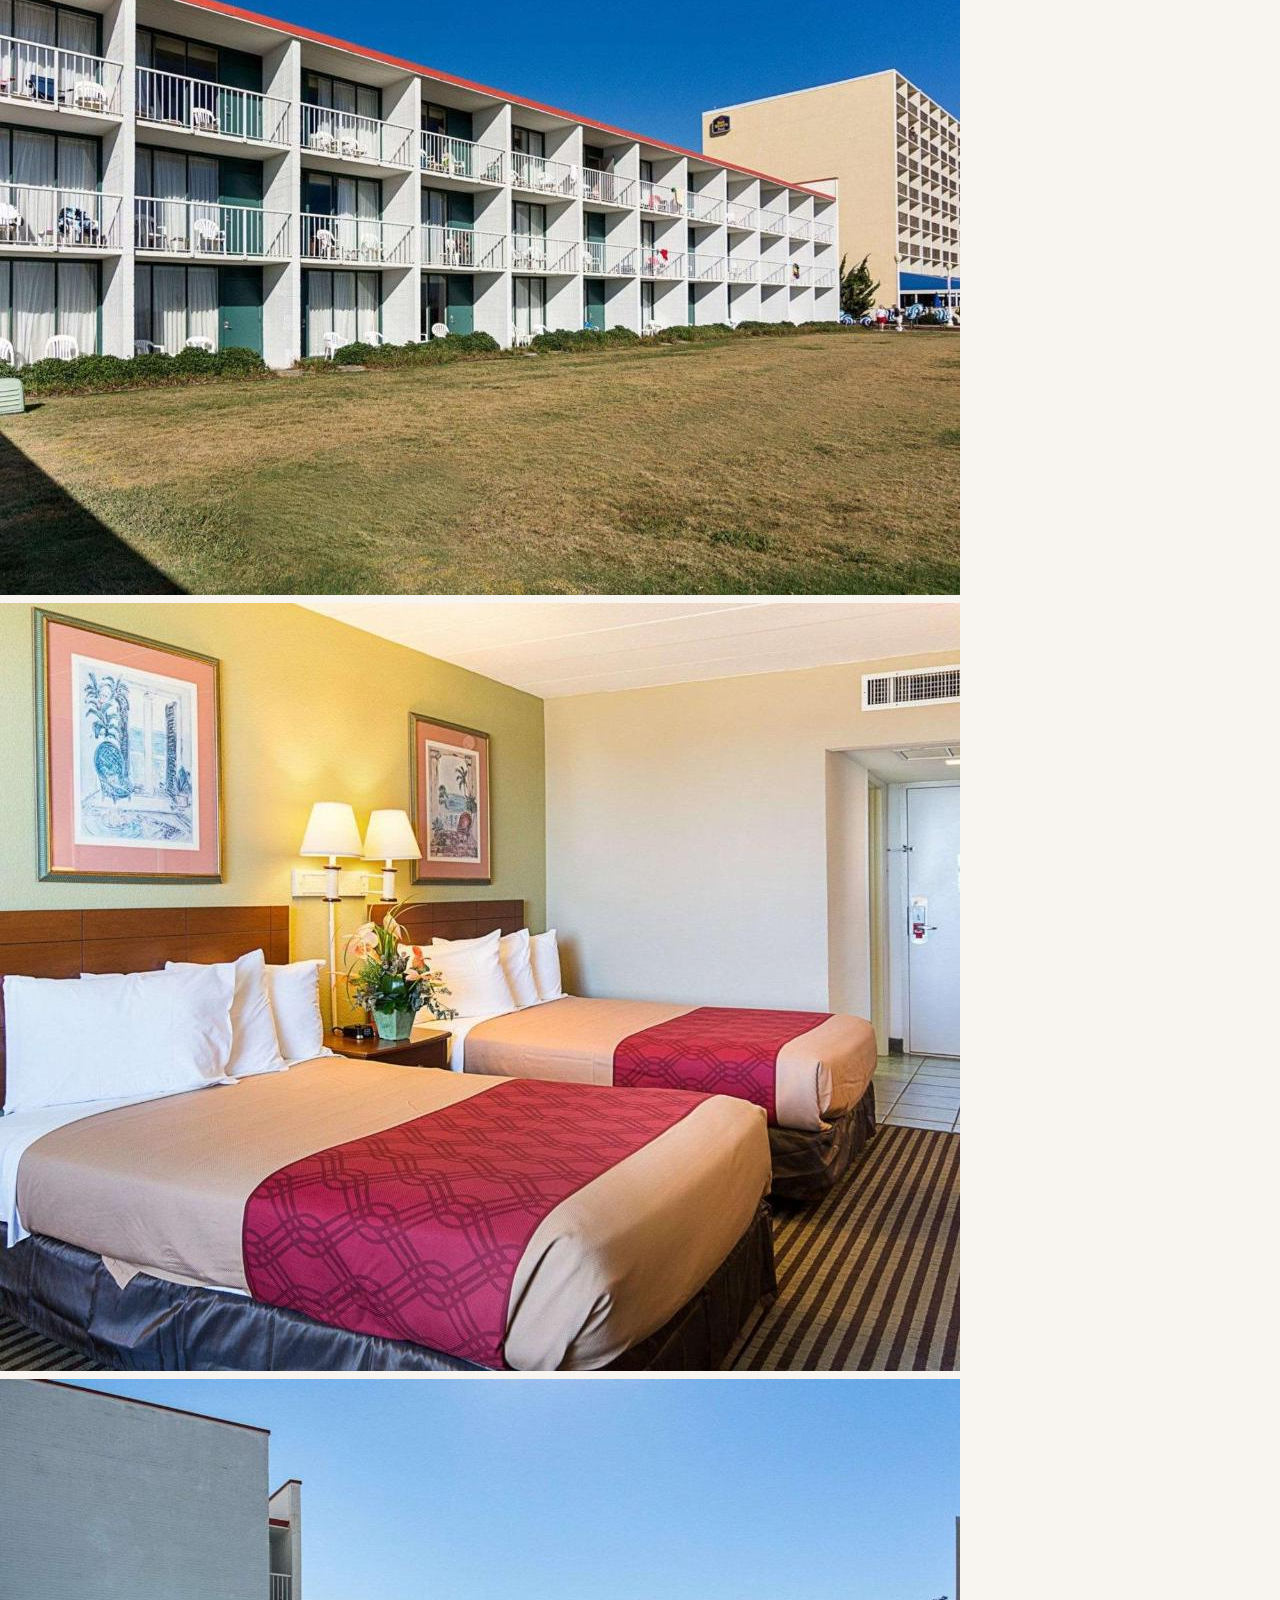
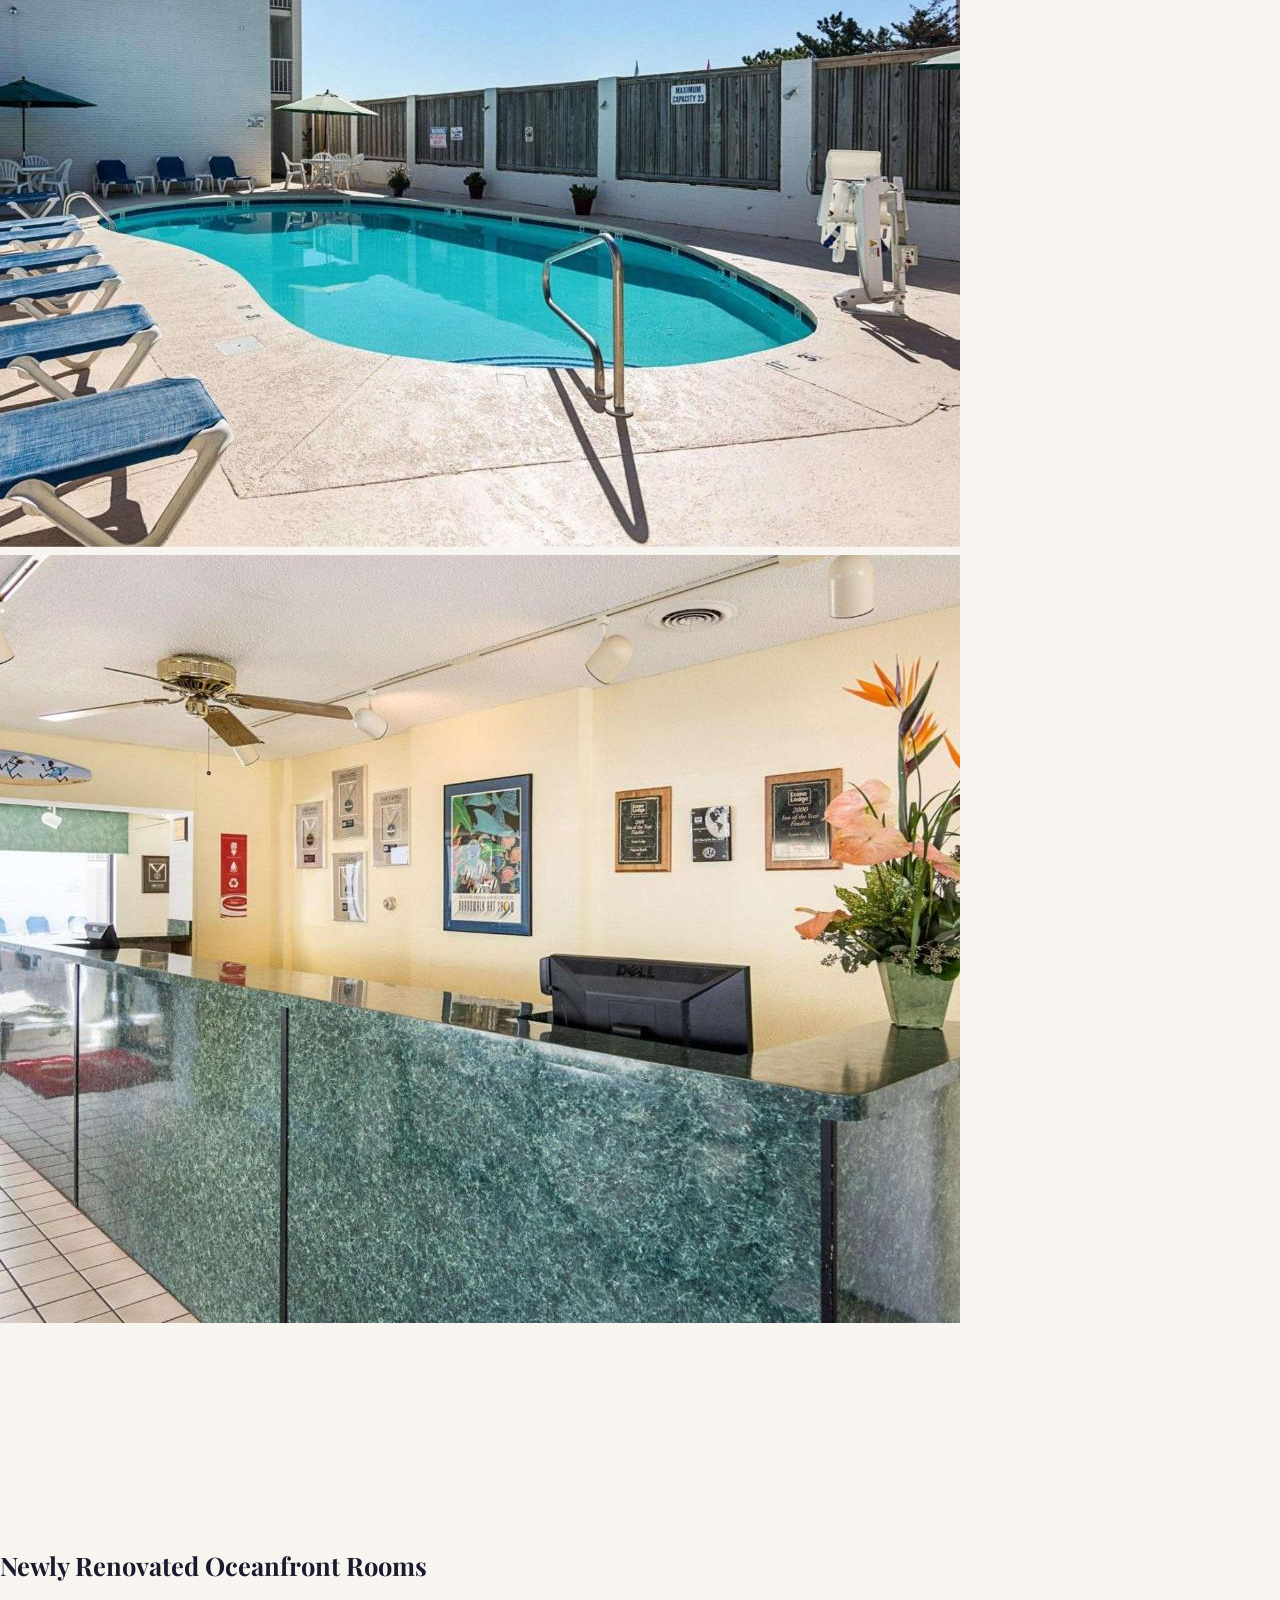
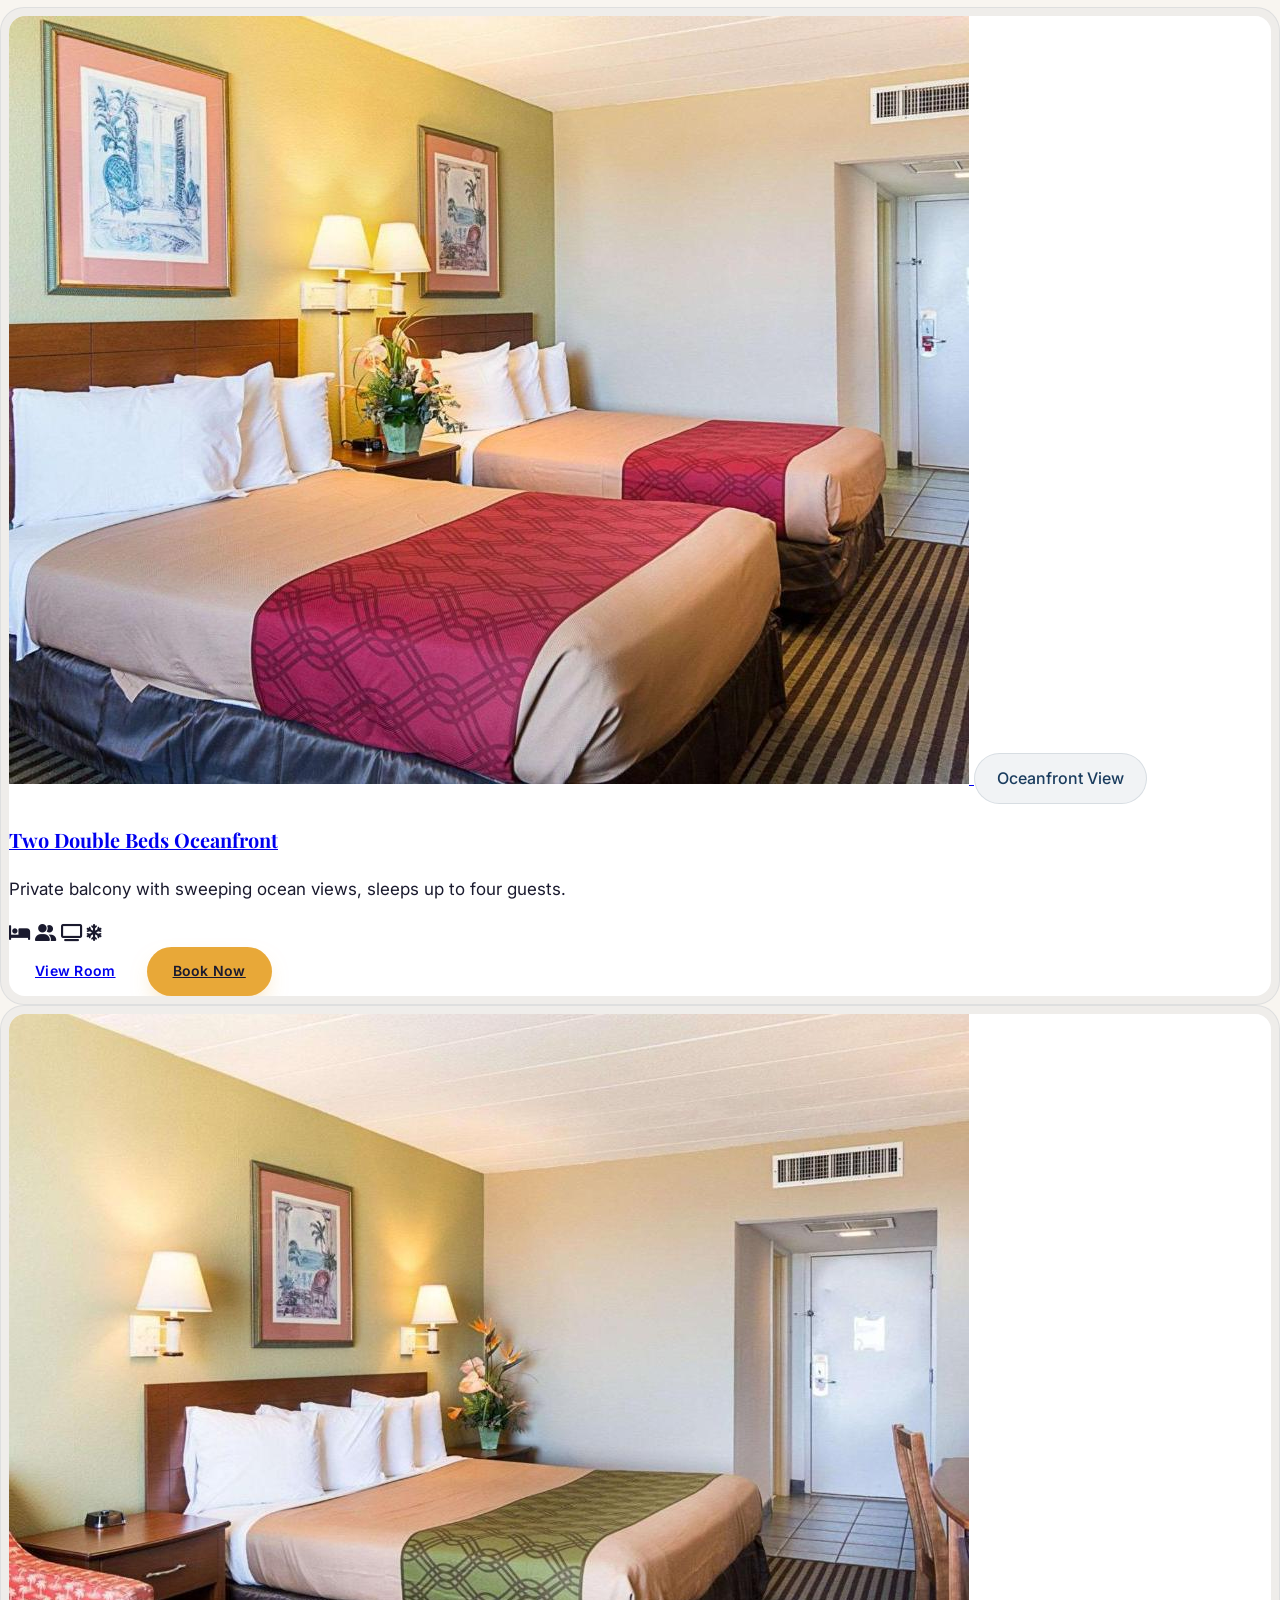
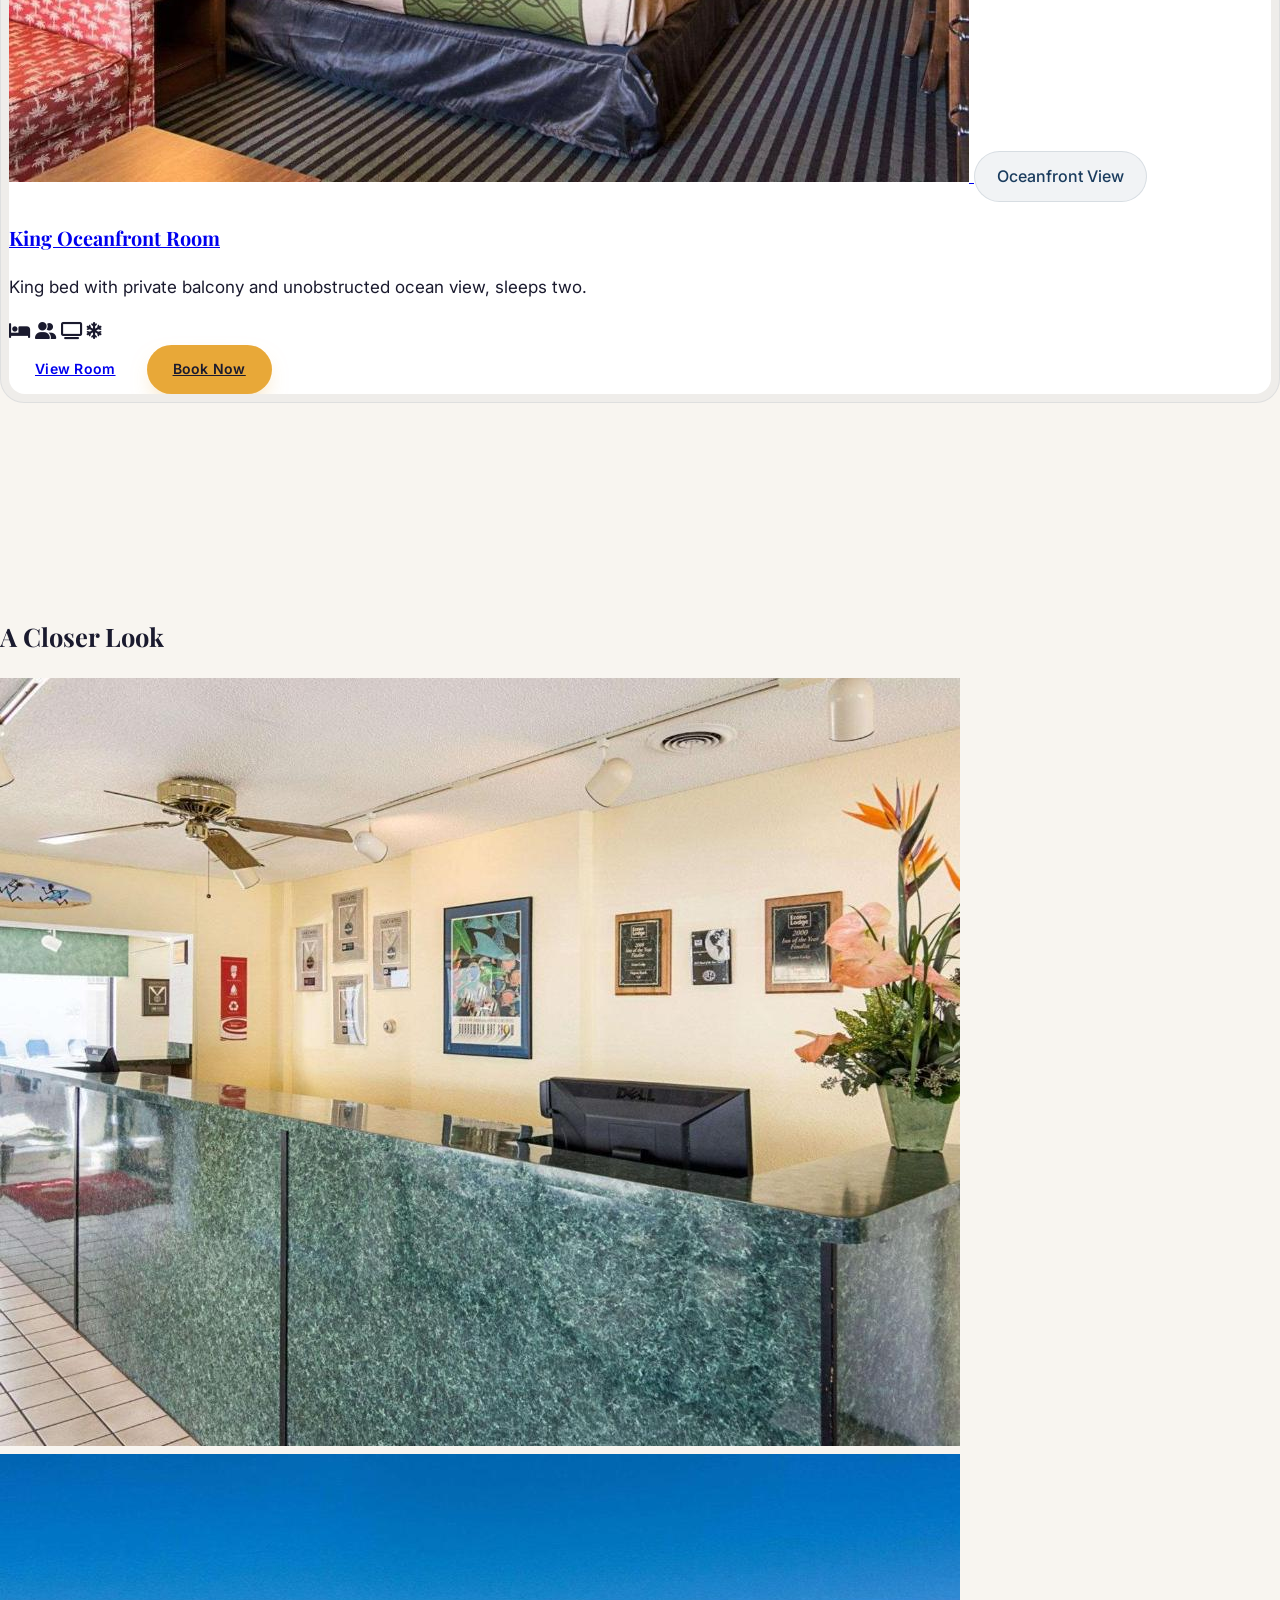
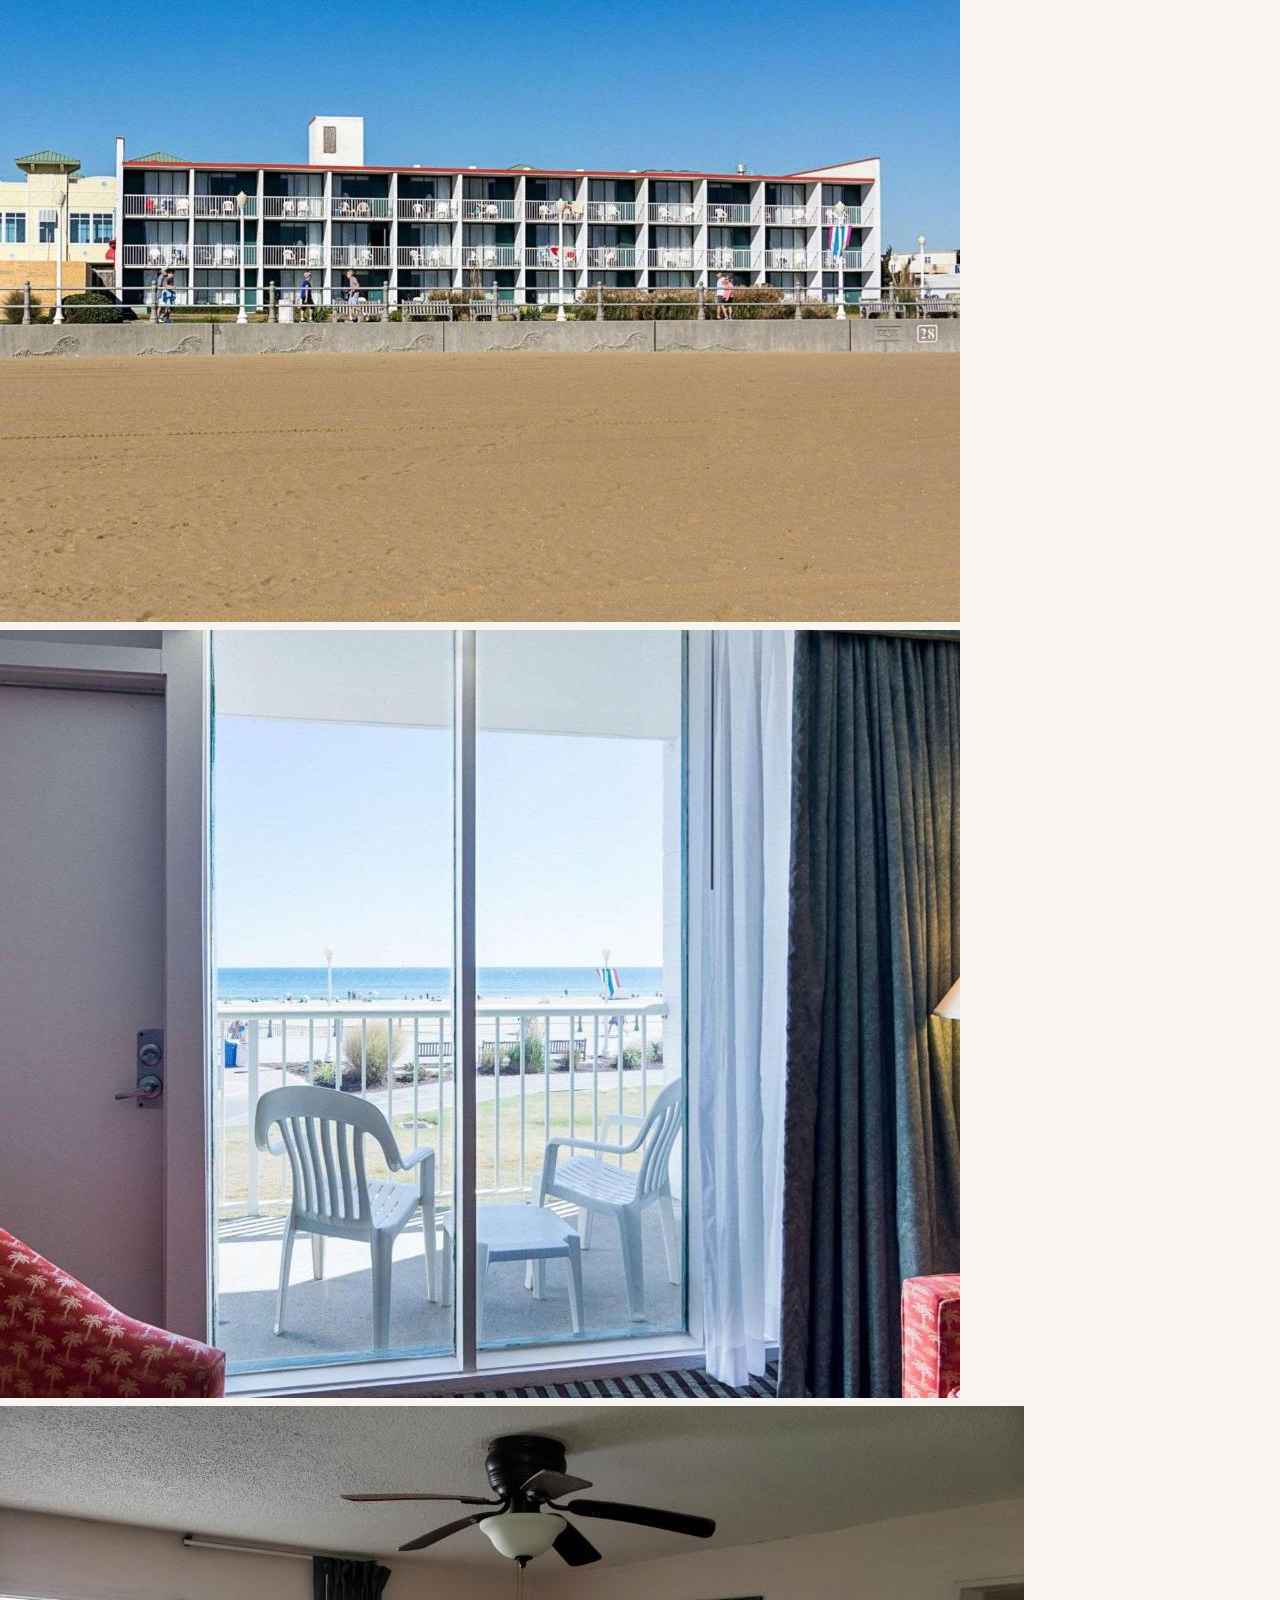
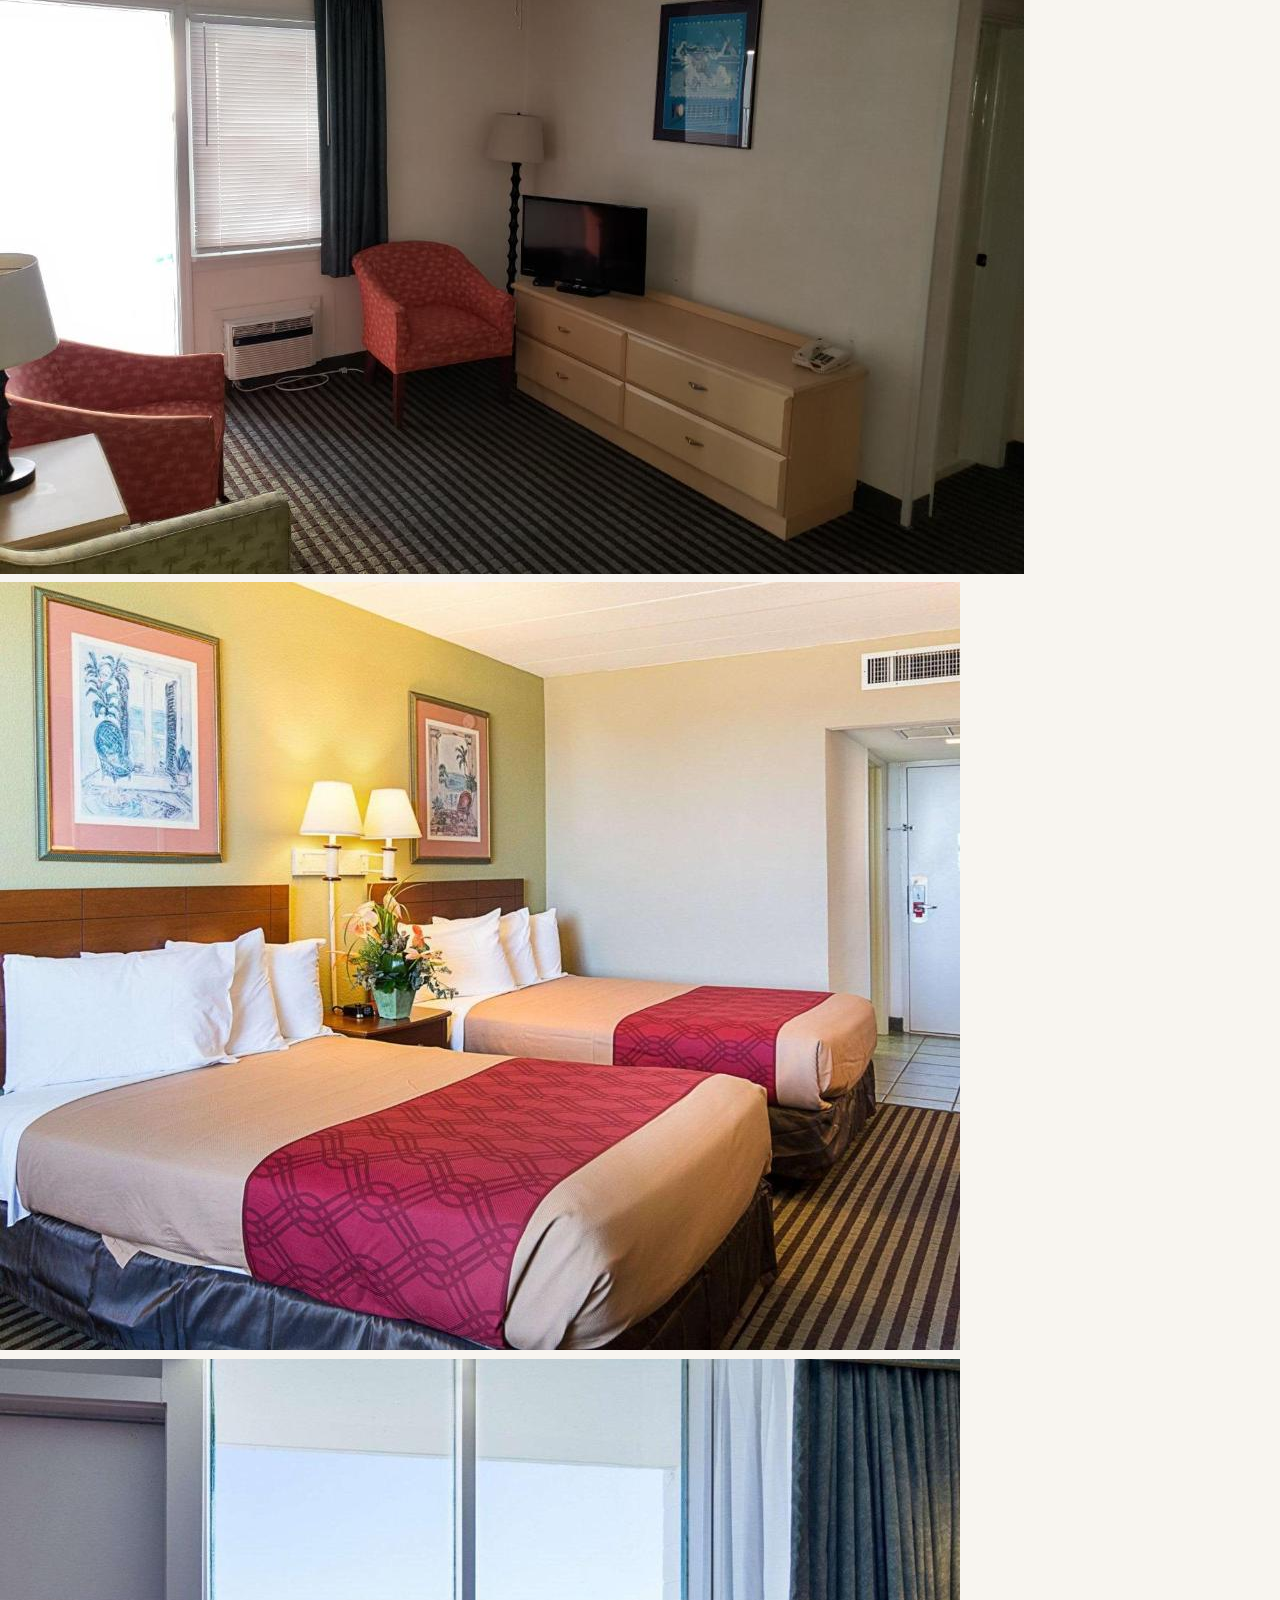
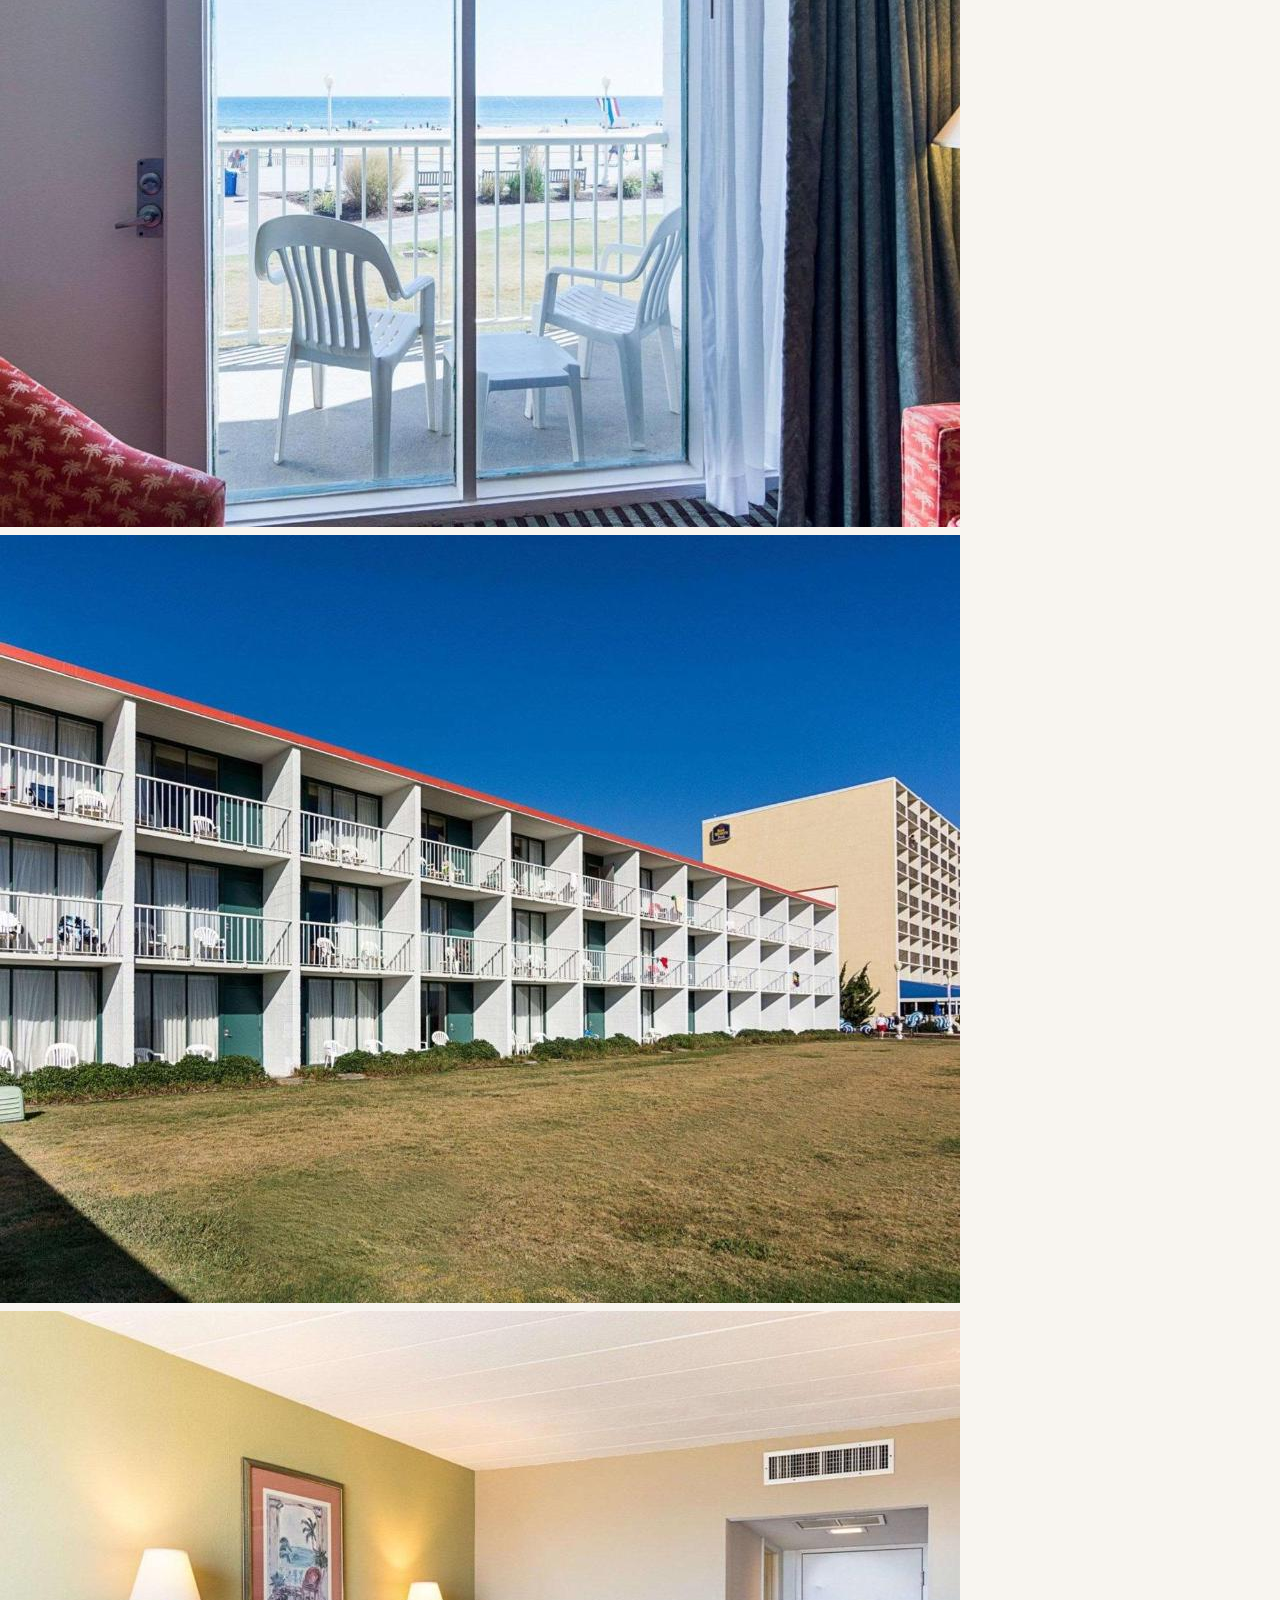
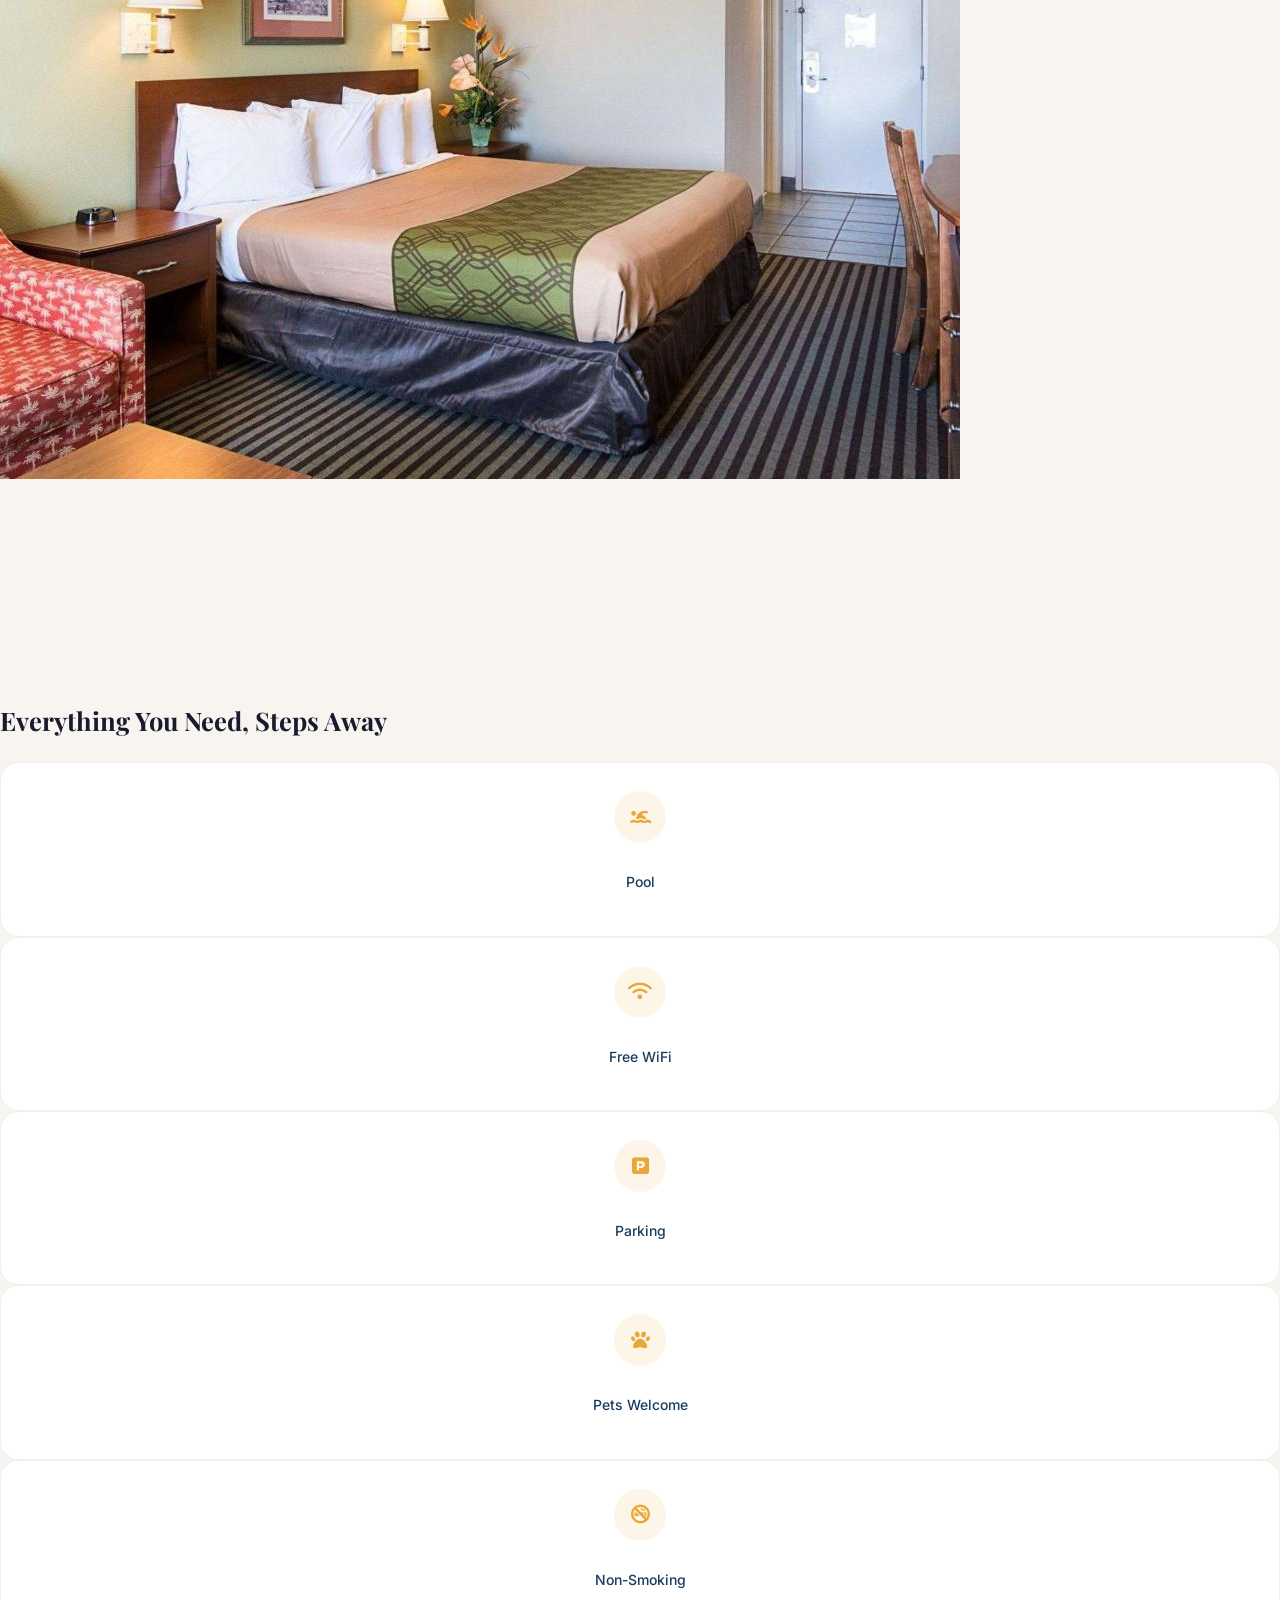
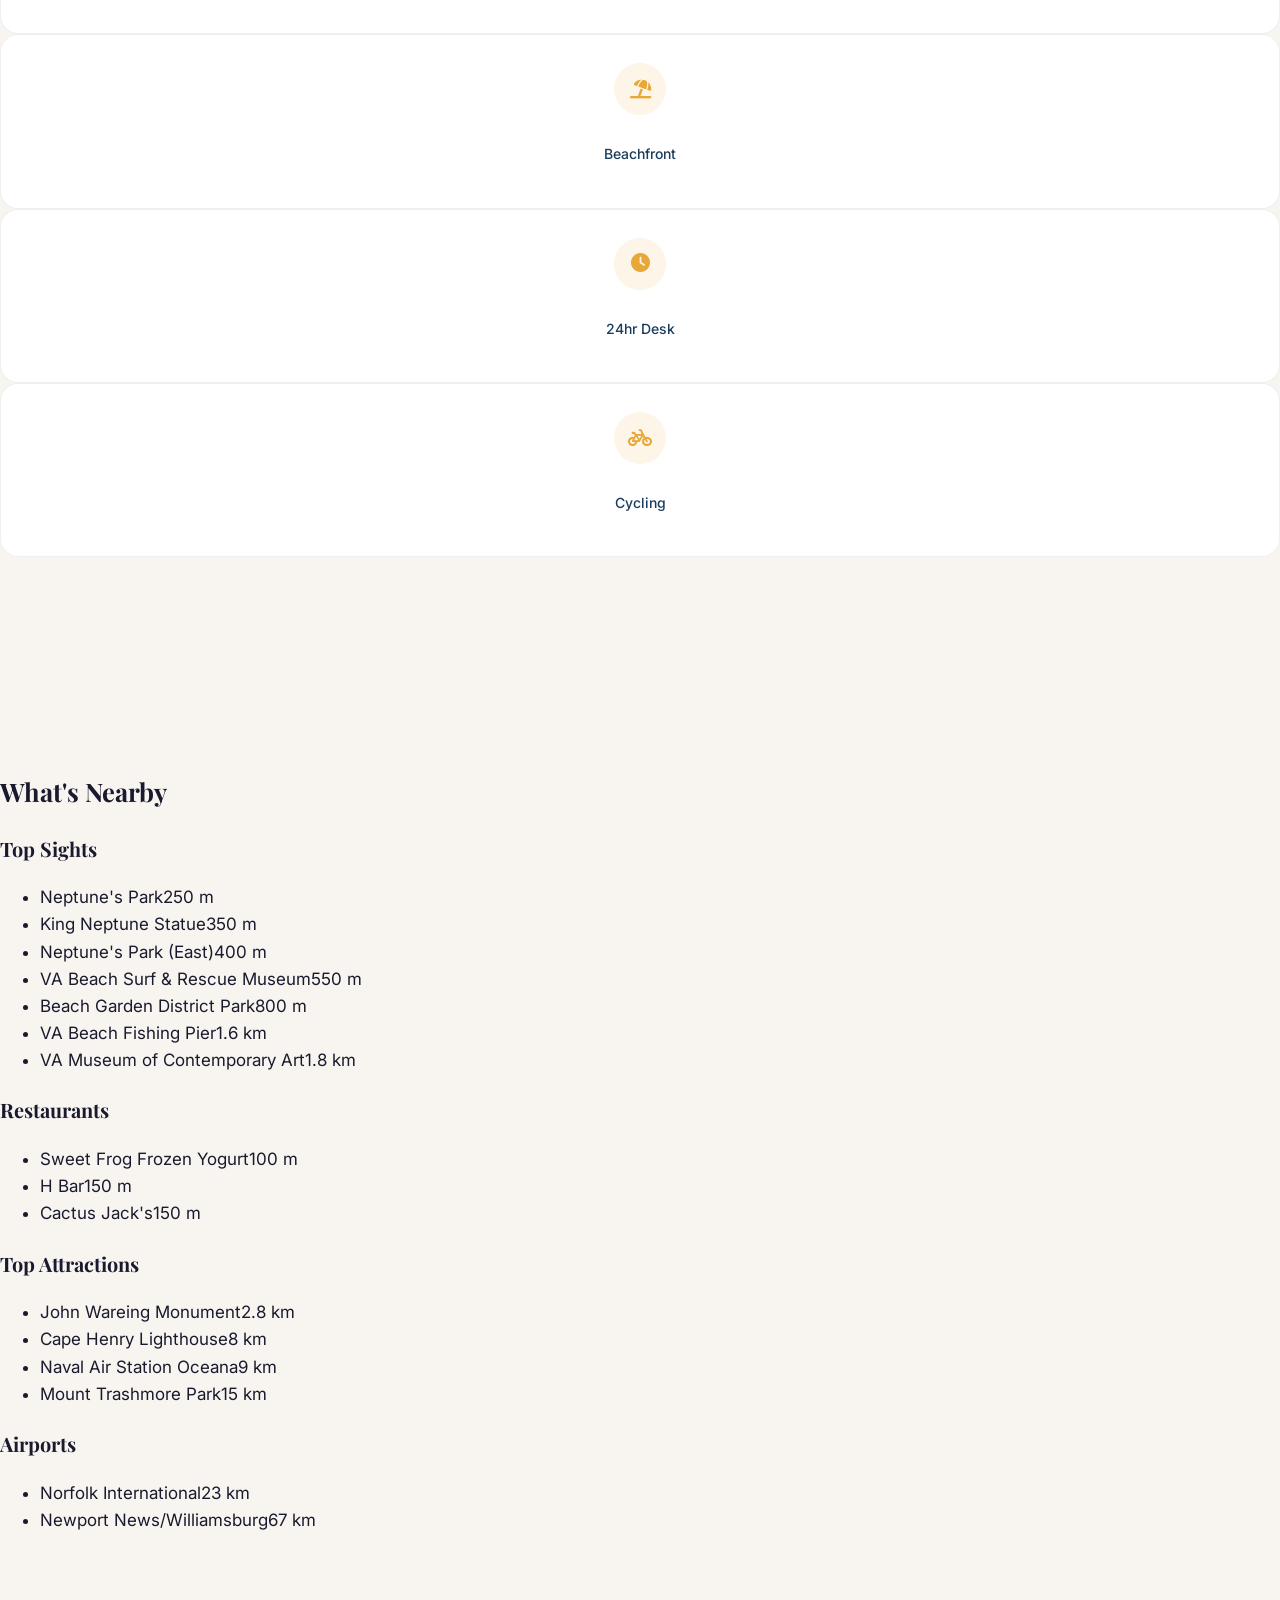
==== commit e3ff9721: "Add real photos, video hero, cursor light animation, SEO, and mobile polish - Real logo (transparent" ====
--- a/index.html
+++ b/index.html
@@ -6,12 +6,61 @@
   <title>Ocean27 Hotel | Oceanfront Hotel in Virginia Beach, VA</title>
   <meta name="description" content="Ocean27 Hotel is a family-owned oceanfront hotel on the Virginia Beach boardwalk. Steps from the sand, modern amenities, and warm hospitality." />
 
+  <link rel="canonical" href="https://bfis-gules.vercel.app/" />
+  <meta property="og:type" content="website" />
+  <meta property="og:title" content="Ocean27 Hotel | Oceanfront Hotel in Virginia Beach, VA" />
+  <meta property="og:description" content="Ocean27 Hotel is a family-owned oceanfront hotel on the Virginia Beach boardwalk. Steps from the sand, modern amenities, and warm hospitality." />
+  <meta property="og:url" content="https://bfis-gules.vercel.app/" />
+  <meta property="og:image" content="https://bfis-gules.vercel.app/images/exterior/exterior-1.jpg" />
+  <meta property="og:site_name" content="Ocean27 Hotel" />
+  <meta name="twitter:card" content="summary_large_image" />
+  <meta name="twitter:title" content="Ocean27 Hotel | Oceanfront Hotel in Virginia Beach, VA" />
+  <meta name="twitter:description" content="Ocean27 Hotel is a family-owned oceanfront hotel on the Virginia Beach boardwalk. Steps from the sand, modern amenities, and warm hospitality." />
+  <meta name="twitter:image" content="https://bfis-gules.vercel.app/images/exterior/exterior-1.jpg" />
+  <meta name="theme-color" content="#1a3c5e" />
+
   <link rel="preconnect" href="https://fonts.googleapis.com">
   <link href="https://fonts.googleapis.com/css2?family=Playfair+Display:wght@500;600;700&family=Inter:wght@400;500;600;700&display=swap" rel="stylesheet">
   <link rel="stylesheet" href="https://cdnjs.cloudflare.com/ajax/libs/font-awesome/6.5.1/css/all.min.css">
   <link rel="stylesheet" href="https://unpkg.com/aos@2.3.1/dist/aos.css">
   <script src="https://cdn.tailwindcss.com"></script>
-  <link rel="stylesheet" href="css/style.css">
+  <link rel="stylesheet" href="css/style.css?v=12">
+  <script type="application/ld+json">
+  {
+    "@context": "https://schema.org",
+    "@type": "Hotel",
+    "name": "Ocean27 Hotel",
+    "description": "Family-owned oceanfront hotel on the Virginia Beach boardwalk with newly renovated rooms, a seasonal pool, and beachfront access.",
+    "image": "https://bfis-gules.vercel.app/images/exterior/exterior-1.jpg",
+    "url": "https://bfis-gules.vercel.app/",
+    "telephone": "+1-757-428-3970",
+    "email": "Ocean27virginiabeach@gmail.com",
+    "priceRange": "$$",
+    "address": {
+      "@type": "PostalAddress",
+      "streetAddress": "2707 Atlantic Ave",
+      "addressLocality": "Virginia Beach",
+      "addressRegion": "VA",
+      "postalCode": "23451",
+      "addressCountry": "US"
+    },
+    "geo": {
+      "@type": "GeoCoordinates",
+      "latitude": 36.8478,
+      "longitude": -75.9754
+    },
+    "checkinTime": "16:00",
+    "checkoutTime": "11:00",
+    "petsAllowed": true,
+    "amenityFeature": [
+      { "@type": "LocationFeatureSpecification", "name": "Free WiFi" },
+      { "@type": "LocationFeatureSpecification", "name": "Seasonal Pool" },
+      { "@type": "LocationFeatureSpecification", "name": "Free Parking" },
+      { "@type": "LocationFeatureSpecification", "name": "Beachfront Access" },
+      { "@type": "LocationFeatureSpecification", "name": "Pet Friendly" }
+    ]
+  }
+  </script>
 </head>
 <body>
 
@@ -23,7 +72,7 @@
   <!-- ===================== NAVBAR ===================== -->
   <header id="navbar" class="navbar">
     <div class="max-w-[1600px] mx-auto px-6 flex items-center justify-between">
-      <a href="index.html" class="nav-logo flex items-center gap-2">🌊 Ocean27 Hotel</a>
+      <a href="index.html" class="nav-logo flex items-center gap-2"><img src="images/logo-icon.png" alt="Ocean27 Hotel logo" class="h-10 w-auto"/> Ocean27 Hotel</a>
 
       <nav class="hidden lg:flex items-center gap-10">
         <a href="index.html" class="nav-link active">Home</a>
@@ -34,8 +83,8 @@
       </nav>
 
       <div class="hidden lg:flex items-center gap-6">
-        <a href="tel:+17570000000" class="nav-phone text-base font-medium text-[var(--dark)]">
-          <i class="fa-solid fa-phone mr-1"></i> +1 (757) 000-0000 <!-- UPDATE -->
+        <a href="tel:+17574283970" class="nav-phone text-lg font-medium text-[var(--dark)]">
+          <i class="fa-solid fa-phone mr-1"></i> +1 (757) 428-3970 <!-- UPDATE -->
         </a>
         <a href="rooms.html" class="btn btn-gold">
           Book Now <span class="btn-icon"><i class="fa-solid fa-arrow-up-right text-xs"></i></span>
@@ -56,7 +105,7 @@
         <a href="facilities.html" class="nav-link">Facilities</a>
         <a href="house-rules.html" class="nav-link">House Rules</a>
         <a href="contact.html" class="nav-link">Contact</a>
-        <a href="tel:+17570000000" class="text-sm font-medium"><i class="fa-solid fa-phone mr-1"></i> +1 (757) 000-0000</a>
+        <a href="tel:+17574283970" class="text-base font-medium"><i class="fa-solid fa-phone mr-1"></i> +1 (757) 428-3970</a>
         <a href="rooms.html" class="btn btn-gold justify-center">Book Now</a>
       </nav>
     </div>
@@ -65,15 +114,22 @@
   <main>
     <!-- ===================== HERO ===================== -->
     <section class="hero hero-stagger">
-      <img
-        src="https://images.unsplash.com/photo-1507525428034-b723cf961d3e?w=1600"
-        alt="Ocean27 Hotel oceanfront view in Virginia Beach"
+      <video
         class="hero-media"
-      />
+        poster="images/video/hero-poster.jpg"
+        autoplay
+        muted
+        loop
+        playsinline
+        preload="auto"
+        aria-label="Beachfront at golden hour, Ocean27 Hotel"
+      >
+        <source src="images/video/hero-beach.mp4" type="video/mp4" />
+      </video>
       <div class="hero-overlay"></div>
 
       <div class="relative z-10 max-w-[1600px] mx-auto px-6 w-full pt-32 pb-10">
-        <span class="hero-badge mb-6">⭐⭐ Beachfront &middot; Virginia Beach, VA</span>
+        <span class="hero-badge mb-6"><i class="fa-solid fa-umbrella-beach mr-1"></i> Beachfront &middot; Virginia Beach, VA</span>
         <h1 class="hero-title font-display text-white text-[48px] sm:text-[64px] lg:text-[84px] leading-[1.05] max-w-3xl mb-6">
           Where the Ocean Meets Comfort
         </h1>
@@ -91,8 +147,8 @@
 
     <!-- ===================== BOOKING BAR ===================== -->
     <div class="max-w-5xl mx-auto px-6 relative">
-      <form action="contact.html" method="get" class="booking-bar grid grid-cols-1 md:grid-cols-4 gap-4 items-end">
-        <div class="relative" id="datePickerWrap">
+      <form action="rooms.html#room-list" method="get" class="booking-bar grid grid-cols-1 md:grid-cols-4 gap-4 items-end">
+        <div class="relative field-glow" id="datePickerWrap">
           <label class="field-label">Check-in / Check-out</label>
           <button type="button" id="dateRangeBtn" class="field-input text-left flex items-center justify-between">
             <span id="dateRangeText">Select dates</span>
@@ -102,7 +158,7 @@
           <input type="hidden" id="checkout" name="checkout" required />
           <div id="datePickerCalendar" class="datepicker-pop"></div>
         </div>
-        <div>
+        <div class="field-glow">
           <label class="field-label" for="guests">Guests</label>
           <select class="field-input" id="guests" name="guests">
             <option>1 Guest</option>
@@ -111,7 +167,7 @@
             <option>4 Guests</option>
           </select>
         </div>
-        <div>
+        <div class="field-glow">
           <label class="field-label" for="rooms-count">Rooms</label>
           <select class="field-input" id="rooms-count" name="rooms">
             <option selected>1 Room</option>
@@ -138,17 +194,17 @@
             unbeatable access to everything Virginia Beach has to offer.
           </p>
           <div class="flex flex-wrap gap-4">
-            <span class="pill">🏖️ Beachfront</span>
-            <span class="pill">🚗 Free Parking</span>
-            <span class="pill">🐾 Pet Friendly</span>
+            <span class="pill"><i class="fa-solid fa-umbrella-beach mr-1 text-[var(--gold)]"></i> Beachfront</span>
+            <span class="pill"><i class="fa-solid fa-square-parking mr-1 text-[var(--gold)]"></i> Free Parking</span>
+            <span class="pill"><i class="fa-solid fa-paw mr-1 text-[var(--gold)]"></i> Pet Friendly</span>
           </div>
         </div>
 
         <div class="grid grid-cols-2 gap-5" data-aos="fade-left">
-          <img src="https://picsum.photos/400/300?random=1" alt="Ocean27 Hotel exterior" class="rounded-2xl object-cover w-full h-44 md:h-56" />
-          <img src="https://picsum.photos/400/300?random=2" alt="Ocean27 Hotel room interior" class="rounded-2xl object-cover w-full h-44 md:h-56" />
-          <img src="https://picsum.photos/400/300?random=3" alt="Ocean27 Hotel pool" class="rounded-2xl object-cover w-full h-44 md:h-56" />
-          <img src="https://picsum.photos/400/300?random=4" alt="Ocean27 Hotel beach access" class="rounded-2xl object-cover w-full h-44 md:h-56" />
+          <img src="images/exterior/exterior-1.jpg" alt="Ocean27 Hotel exterior" class="gallery-img cursor-pointer rounded-2xl object-cover w-full h-44 md:h-56" />
+          <img src="images/rooms/two-double-beds-1.jpg" alt="Ocean27 Hotel room interior" class="gallery-img cursor-pointer rounded-2xl object-cover w-full h-44 md:h-56" />
+          <img src="images/pool/pool-1.jpg" alt="Ocean27 Hotel pool" class="gallery-img cursor-pointer rounded-2xl object-cover w-full h-44 md:h-56" />
+          <img src="images/exterior/beach-access.jpg" alt="Ocean27 Hotel lobby" class="gallery-img cursor-pointer rounded-2xl object-cover w-full h-44 md:h-56" />
         </div>
       </div>
     </section>
@@ -166,12 +222,12 @@
           <!-- Room Card 1 -->
           <div class="bezel card-hover" data-aos="fade-up">
             <div class="bezel-inner">
-              <div class="relative">
-                <img src="https://picsum.photos/800/600?random=5" alt="Two Double Beds Oceanfront room" class="w-full h-56 object-cover" />
+              <a href="rooms.html#two-double-beds" class="relative block" aria-label="View Two Double Beds Oceanfront room">
+                <img src="images/rooms/two-double-beds-1.jpg" alt="Two Double Beds Oceanfront room" class="w-full h-56 object-cover" />
                 <span class="absolute top-4 left-4 pill bg-white">Oceanfront View</span>
-              </div>
+              </a>
               <div class="p-6">
-                <h3 class="font-display text-xl text-[var(--blue)] mb-2">Two Double Beds Oceanfront</h3>
+                <h3 class="font-display text-xl text-[var(--blue)] mb-2"><a href="rooms.html#two-double-beds" class="hover:text-[var(--gold)] transition-colors">Two Double Beds Oceanfront</a></h3>
                 <p class="text-base text-gray-600 mb-4">Private balcony with sweeping ocean views, sleeps up to four guests.</p>
                 <div class="flex gap-4 text-gray-500 mb-6">
                   <i class="fa-solid fa-bed" title="Two double beds"></i>
@@ -180,9 +236,8 @@
                   <i class="fa-solid fa-snowflake" title="Air conditioning"></i>
                 </div>
                 <div class="flex gap-3">
-                  <a href="rooms.html" class="btn flex-1 justify-center border border-[var(--blue)] text-[var(--blue)]">View Room</a>
-                  <!-- UPDATE: paste Stripe Payment Link URL in data-stripe-link to enable direct online payment -->
-                  <a href="contact.html#contact-form" data-stripe-link="" data-room="Two Double Beds Oceanfront" class="btn btn-gold flex-1 justify-center book-now-btn">Book Now</a>
+                  <a href="rooms.html#two-double-beds" class="btn flex-1 justify-center border border-[var(--blue)] text-[var(--blue)]">View Room</a>
+                  <a href="rooms.html#two-double-beds" class="btn btn-gold flex-1 justify-center">Book Now</a>
                 </div>
               </div>
             </div>
@@ -191,12 +246,12 @@
           <!-- Room Card 2 -->
           <div class="bezel card-hover" data-aos="fade-up" data-aos-delay="100">
             <div class="bezel-inner">
-              <div class="relative">
-                <img src="https://picsum.photos/800/600?random=6" alt="King Oceanfront room" class="w-full h-56 object-cover" />
+              <a href="rooms.html#king-oceanfront" class="relative block" aria-label="View King Oceanfront Room">
+                <img src="images/rooms/king-oceanfront-1.jpg" alt="King Oceanfront room" class="w-full h-56 object-cover" />
                 <span class="absolute top-4 left-4 pill bg-white">Oceanfront View</span>
-              </div>
+              </a>
               <div class="p-6">
-                <h3 class="font-display text-xl text-[var(--blue)] mb-2">King Oceanfront Room</h3>
+                <h3 class="font-display text-xl text-[var(--blue)] mb-2"><a href="rooms.html#king-oceanfront" class="hover:text-[var(--gold)] transition-colors">King Oceanfront Room</a></h3>
                 <p class="text-base text-gray-600 mb-4">King bed with private balcony and unobstructed ocean view, sleeps two.</p>
                 <div class="flex gap-4 text-gray-500 mb-6">
                   <i class="fa-solid fa-bed" title="King bed"></i>
@@ -205,9 +260,8 @@
                   <i class="fa-solid fa-snowflake" title="Air conditioning"></i>
                 </div>
                 <div class="flex gap-3">
-                  <a href="rooms.html" class="btn flex-1 justify-center border border-[var(--blue)] text-[var(--blue)]">View Room</a>
-                  <!-- UPDATE: paste Stripe Payment Link URL in data-stripe-link to enable direct online payment -->
-                  <a href="contact.html#contact-form" data-stripe-link="" data-room="King Oceanfront Room" class="btn btn-gold flex-1 justify-center book-now-btn">Book Now</a>
+                  <a href="rooms.html#king-oceanfront" class="btn flex-1 justify-center border border-[var(--blue)] text-[var(--blue)]">View Room</a>
+                  <a href="rooms.html#king-oceanfront" class="btn btn-gold flex-1 justify-center">Book Now</a>
                 </div>
               </div>
             </div>
@@ -223,14 +277,14 @@
           <h2 class="font-display text-4xl md:text-6xl text-[var(--blue)] leading-tight">A Closer Look</h2>
         </div>
         <div class="grid grid-cols-2 md:grid-cols-4 gap-4" id="gallery">
-          <img src="https://picsum.photos/600/600?random=41" alt="Ocean27 Hotel gallery photo" class="gallery-img rounded-2xl object-cover w-full h-44 md:h-52 cursor-pointer" data-aos="zoom-in" data-aos-delay="0" />
-          <img src="https://picsum.photos/600/600?random=42" alt="Ocean27 Hotel gallery photo" class="gallery-img rounded-2xl object-cover w-full h-44 md:h-52 cursor-pointer" data-aos="zoom-in" data-aos-delay="50" />
-          <img src="https://picsum.photos/600/600?random=43" alt="Ocean27 Hotel gallery photo" class="gallery-img rounded-2xl object-cover w-full h-44 md:h-52 cursor-pointer" data-aos="zoom-in" data-aos-delay="100" />
-          <img src="https://picsum.photos/600/600?random=44" alt="Ocean27 Hotel gallery photo" class="gallery-img rounded-2xl object-cover w-full h-44 md:h-52 cursor-pointer" data-aos="zoom-in" data-aos-delay="150" />
-          <img src="https://picsum.photos/600/600?random=45" alt="Ocean27 Hotel gallery photo" class="gallery-img rounded-2xl object-cover w-full h-44 md:h-52 cursor-pointer" data-aos="zoom-in" data-aos-delay="200" />
-          <img src="https://picsum.photos/600/600?random=46" alt="Ocean27 Hotel gallery photo" class="gallery-img rounded-2xl object-cover w-full h-44 md:h-52 cursor-pointer" data-aos="zoom-in" data-aos-delay="250" />
-          <img src="https://picsum.photos/600/600?random=47" alt="Ocean27 Hotel gallery photo" class="gallery-img rounded-2xl object-cover w-full h-44 md:h-52 cursor-pointer" data-aos="zoom-in" data-aos-delay="300" />
-          <img src="https://picsum.photos/600/600?random=48" alt="Ocean27 Hotel gallery photo" class="gallery-img rounded-2xl object-cover w-full h-44 md:h-52 cursor-pointer" data-aos="zoom-in" data-aos-delay="350" />
+          <img src="images/gallery/gallery-1.jpg" alt="Ocean27 Hotel gallery photo" class="gallery-img rounded-2xl object-cover w-full h-44 md:h-52 cursor-pointer" data-aos="zoom-in" data-aos-delay="0" />
+          <img src="images/gallery/gallery-2.jpg" alt="Ocean27 Hotel gallery photo" class="gallery-img rounded-2xl object-cover w-full h-44 md:h-52 cursor-pointer" data-aos="zoom-in" data-aos-delay="50" />
+          <img src="images/balcony/balcony-1.jpg" alt="Ocean27 Hotel gallery photo" class="gallery-img rounded-2xl object-cover w-full h-44 md:h-52 cursor-pointer" data-aos="zoom-in" data-aos-delay="100" />
+          <img src="images/rooms/two-double-beds-2.jpg" alt="Ocean27 Hotel gallery photo" class="gallery-img rounded-2xl object-cover w-full h-44 md:h-52 cursor-pointer" data-aos="zoom-in" data-aos-delay="150" />
+          <img src="images/gallery/gallery-3.jpg" alt="Ocean27 Hotel gallery photo" class="gallery-img rounded-2xl object-cover w-full h-44 md:h-52 cursor-pointer" data-aos="zoom-in" data-aos-delay="200" />
+          <img src="images/ocean-view/ocean-view-1.jpg" alt="Ocean27 Hotel gallery photo" class="gallery-img rounded-2xl object-cover w-full h-44 md:h-52 cursor-pointer" data-aos="zoom-in" data-aos-delay="250" />
+          <img src="images/exterior/exterior-1.jpg" alt="Ocean27 Hotel gallery photo" class="gallery-img rounded-2xl object-cover w-full h-44 md:h-52 cursor-pointer" data-aos="zoom-in" data-aos-delay="300" />
+          <img src="images/gallery/gallery-4.jpg" alt="Ocean27 Hotel gallery photo" class="gallery-img rounded-2xl object-cover w-full h-44 md:h-52 cursor-pointer" data-aos="zoom-in" data-aos-delay="350" />
         </div>
       </div>
     </section>
@@ -274,22 +328,22 @@
           <div data-aos="fade-up">
             <h3 class="font-display text-xl text-[var(--blue)] mb-5">Top Sights</h3>
             <ul class="space-y-3 text-xl text-gray-600">
-              <li class="flex justify-between border-b border-black/5 pb-3"><span>Neptune's Park</span><span class="text-gray-400">250 m</span></li>
-              <li class="flex justify-between border-b border-black/5 pb-3"><span>King Neptune Statue</span><span class="text-gray-400">350 m</span></li>
-              <li class="flex justify-between border-b border-black/5 pb-3"><span>Neptune's Park (East)</span><span class="text-gray-400">400 m</span></li>
-              <li class="flex justify-between border-b border-black/5 pb-3"><span>VA Beach Surf &amp; Rescue Museum</span><span class="text-gray-400">550 m</span></li>
-              <li class="flex justify-between border-b border-black/5 pb-3"><span>Beach Garden District Park</span><span class="text-gray-400">800 m</span></li>
-              <li class="flex justify-between border-b border-black/5 pb-3"><span>VA Beach Fishing Pier</span><span class="text-gray-400">1.6 km</span></li>
-              <li class="flex justify-between"><span>VA Museum of Contemporary Art</span><span class="text-gray-400">1.8 km</span></li>
+              <li class="flex justify-between border-b border-black/5 pb-3"><span>Neptune's Park</span><span class="text-gray-500">250 m</span></li>
+              <li class="flex justify-between border-b border-black/5 pb-3"><span>King Neptune Statue</span><span class="text-gray-500">350 m</span></li>
+              <li class="flex justify-between border-b border-black/5 pb-3"><span>Neptune's Park (East)</span><span class="text-gray-500">400 m</span></li>
+              <li class="flex justify-between border-b border-black/5 pb-3"><span>VA Beach Surf &amp; Rescue Museum</span><span class="text-gray-500">550 m</span></li>
+              <li class="flex justify-between border-b border-black/5 pb-3"><span>Beach Garden District Park</span><span class="text-gray-500">800 m</span></li>
+              <li class="flex justify-between border-b border-black/5 pb-3"><span>VA Beach Fishing Pier</span><span class="text-gray-500">1.6 km</span></li>
+              <li class="flex justify-between"><span>VA Museum of Contemporary Art</span><span class="text-gray-500">1.8 km</span></li>
             </ul>
           </div>
 
           <div data-aos="fade-up" data-aos-delay="100">
             <h3 class="font-display text-xl text-[var(--blue)] mb-5">Restaurants</h3>
             <ul class="space-y-3 text-xl text-gray-600">
-              <li class="flex justify-between border-b border-black/5 pb-3"><span>Sweet Frog Frozen Yogurt</span><span class="text-gray-400">100 m</span></li>
-              <li class="flex justify-between border-b border-black/5 pb-3"><span>H Bar</span><span class="text-gray-400">150 m</span></li>
-              <li class="flex justify-between"><span>Cactus Jack's</span><span class="text-gray-400">150 m</span></li>
+              <li class="flex justify-between border-b border-black/5 pb-3"><span>Sweet Frog Frozen Yogurt</span><span class="text-gray-500">100 m</span></li>
+              <li class="flex justify-between border-b border-black/5 pb-3"><span>H Bar</span><span class="text-gray-500">150 m</span></li>
+              <li class="flex justify-between"><span>Cactus Jack's</span><span class="text-gray-500">150 m</span></li>
             </ul>
           </div>
         </div>
@@ -298,18 +352,18 @@
           <div data-aos="fade-up">
             <h3 class="font-display text-xl text-[var(--blue)] mb-5">Top Attractions</h3>
             <ul class="space-y-3 text-xl text-gray-600">
-              <li class="flex justify-between border-b border-black/5 pb-3"><span>John Wareing Monument</span><span class="text-gray-400">2.8 km</span></li>
-              <li class="flex justify-between border-b border-black/5 pb-3"><span>Cape Henry Lighthouse</span><span class="text-gray-400">8 km</span></li>
-              <li class="flex justify-between border-b border-black/5 pb-3"><span>Naval Air Station Oceana</span><span class="text-gray-400">9 km</span></li>
-              <li class="flex justify-between"><span>Mount Trashmore Park</span><span class="text-gray-400">15 km</span></li>
+              <li class="flex justify-between border-b border-black/5 pb-3"><span>John Wareing Monument</span><span class="text-gray-500">2.8 km</span></li>
+              <li class="flex justify-between border-b border-black/5 pb-3"><span>Cape Henry Lighthouse</span><span class="text-gray-500">8 km</span></li>
+              <li class="flex justify-between border-b border-black/5 pb-3"><span>Naval Air Station Oceana</span><span class="text-gray-500">9 km</span></li>
+              <li class="flex justify-between"><span>Mount Trashmore Park</span><span class="text-gray-500">15 km</span></li>
             </ul>
           </div>
 
           <div data-aos="fade-up" data-aos-delay="100">
             <h3 class="font-display text-xl text-[var(--blue)] mb-5">Airports</h3>
             <ul class="space-y-3 text-xl text-gray-600">
-              <li class="flex justify-between border-b border-black/5 pb-3"><span>Norfolk International</span><span class="text-gray-400">23 km</span></li>
-              <li class="flex justify-between"><span>Newport News/Williamsburg</span><span class="text-gray-400">67 km</span></li>
+              <li class="flex justify-between border-b border-black/5 pb-3"><span>Norfolk International</span><span class="text-gray-500">23 km</span></li>
+              <li class="flex justify-between"><span>Newport News/Williamsburg</span><span class="text-gray-500">67 km</span></li>
             </ul>
           </div>
         </div>
@@ -336,36 +390,36 @@
           <div class="review-card" data-aos="fade-up">
             <i class="fa-solid fa-quote-left review-quote-icon"></i>
             <div class="text-[var(--gold)] mb-4 text-sm">★★★★★</div>
-            <p class="text-gray-600 text-base leading-relaxed mb-6">"Perfect beachfront location, steps from the ocean! We watched the sunrise from our balcony every morning."</p>
+            <p class="text-gray-600 text-lg leading-relaxed mb-6">"Perfect beachfront location, steps from the ocean! We watched the sunrise from our balcony every morning."</p>
             <div class="review-author">
               <span class="review-avatar">M</span>
               <div>
                 <p class="text-sm font-semibold text-[var(--blue)]">Margaret H.</p>
-                <p class="text-base text-gray-400">Stayed May 2025 &middot; Richmond, VA</p>
+                <p class="text-base text-gray-500">Stayed May 2025 &middot; Richmond, VA</p>
               </div>
             </div>
           </div>
           <div class="review-card" data-aos="fade-up" data-aos-delay="100">
             <i class="fa-solid fa-quote-left review-quote-icon"></i>
             <div class="text-[var(--gold)] mb-4 text-sm">★★★★</div>
-            <p class="text-gray-600 text-base leading-relaxed mb-6">"Great value. Clean rooms, friendly staff, and close to everything on the boardwalk."</p>
+            <p class="text-gray-600 text-lg leading-relaxed mb-6">"Great value. Clean rooms, friendly staff, and close to everything on the boardwalk."</p>
             <div class="review-author">
               <span class="review-avatar">D</span>
               <div>
                 <p class="text-sm font-semibold text-[var(--blue)]">David R.</p>
-                <p class="text-base text-gray-400">Stayed April 2025 &middot; Raleigh, NC</p>
+                <p class="text-base text-gray-500">Stayed April 2025 &middot; Raleigh, NC</p>
               </div>
             </div>
           </div>
           <div class="review-card" data-aos="fade-up" data-aos-delay="200">
             <i class="fa-solid fa-quote-left review-quote-icon"></i>
             <div class="text-[var(--gold)] mb-4 text-sm">★★★★★</div>
-            <p class="text-gray-600 text-base leading-relaxed mb-6">"Loved the balcony view. Will definitely come back! Best oceanfront stay we've had in years."</p>
+            <p class="text-gray-600 text-lg leading-relaxed mb-6">"Loved the balcony view. Will definitely come back! Best oceanfront stay we've had in years."</p>
             <div class="review-author">
               <span class="review-avatar">C</span>
               <div>
                 <p class="text-sm font-semibold text-[var(--blue)]">Connor M.</p>
-                <p class="text-base text-gray-400">Stayed June 2025 &middot; Charlotte, NC</p>
+                <p class="text-base text-gray-500">Stayed June 2025 &middot; Charlotte, NC</p>
               </div>
             </div>
           </div>
@@ -405,10 +459,30 @@
           <div class="bezel">
             <div class="bezel-inner p-6">
               <i class="fa-solid fa-phone text-[var(--gold)] text-xl mb-3"></i>
-              <p class="text-base text-gray-600">+1 (757) 000-0000 <!-- UPDATE --></p>
-            </div>
-          </div>
-        </div>
+              <p class="text-base text-gray-600">+1 (757) 428-3970 <!-- UPDATE --></p>
+            </div>
+          </div>
+        </div>
+
+        <div class="text-center max-w-2xl mx-auto mt-16 mb-8" data-aos="fade-up">
+          <h2 class="font-display text-4xl md:text-5xl text-[var(--blue)] leading-tight mb-4">Have a Question?</h2>
+          <p class="text-lg text-gray-600">Send us a message and our team will get back to you shortly.</p>
+        </div>
+        <div id="contact-form" class="bezel max-w-4xl mx-auto" data-aos="fade-up">
+          <div class="bezel-inner p-2 sm:p-4">
+            <iframe data-tally-src="https://tally.so/embed/GxkYXe?alignLeft=1&hideTitle=1&transparentBackground=1"
+              loading="lazy" width="100%" height="600" frameborder="0" marginheight="0" marginwidth="0"
+              title="Ocean27 Hotel booking enquiry form"></iframe>
+          </div>
+        </div>
+        <script>
+          var d = document, w = "https://tally.so/widgets/embed.js", v = function () {
+            "undefined" != typeof Tally ? Tally.loadEmbeds() : d.querySelectorAll("iframe[data-tally-src]:not([src])").forEach(function (e) { e.src = e.dataset.tallySrc; });
+          };
+          if ("undefined" != typeof Tally) v(); else if (d.querySelector('script[src="' + w + '"]') == null) {
+            var s = d.createElement("script"); s.src = w; s.onload = v; s.onerror = v; d.body.appendChild(s);
+          } else v();
+        </script>
       </div>
     </section>
   </main>
@@ -417,7 +491,7 @@
   <footer class="footer">
     <div class="max-w-[1600px] mx-auto px-6 py-16 grid grid-cols-2 md:grid-cols-4 gap-8 md:gap-10">
       <div>
-        <p class="font-display text-xl text-white mb-3">🌊 Ocean27 Hotel</p>
+        <p class="font-display text-xl text-white mb-3 flex items-center gap-2"><img src="images/logo-icon.png" alt="Ocean27 Hotel logo" class="h-8 w-auto"/> Ocean27 Hotel</p>
         <p class="text-base text-white/70 leading-relaxed">Your Oceanfront Escape in Virginia Beach</p>
       </div>
 
@@ -435,9 +509,9 @@
       <div>
         <h4 class="text-white font-semibold text-base uppercase tracking-wide mb-4">Contact</h4>
         <ul class="space-y-2 text-base">
-          <li>📍 2707 Atlantic Ave, VA 23451</li>
-          <li>📞 +1 (757) 000-0000 <!-- UPDATE --></li>
-          <li>✉️ info@ocean27hotel.com <!-- UPDATE --></li>
+          <li><i class="fa-solid fa-location-dot text-[var(--gold)] mr-1"></i> 2707 Atlantic Ave, VA 23451</li>
+          <li><i class="fa-solid fa-phone text-[var(--gold)] mr-1"></i> +1 (757) 428-3970 <!-- UPDATE --></li>
+          <li><i class="fa-solid fa-envelope text-[var(--gold)] mr-1"></i> Ocean27virginiabeach@gmail.com <!-- UPDATE --></li>
         </ul>
       </div>
 
@@ -460,6 +534,6 @@
 
   <script src="https://unpkg.com/aos@2.3.1/dist/aos.js"></script>
   <script src="https://cdnjs.cloudflare.com/ajax/libs/gsap/3.12.5/gsap.min.js"></script>
-  <script src="js/main.js"></script>
+  <script src="js/main.js?v=5"></script>
 </body>
 </html>
--- a/css/style.css
+++ b/css/style.css
@@ -54,6 +54,25 @@
 
 html {
   scroll-behavior: smooth;
+  font-size: 17px;
+}
+
+#two-double-beds,
+#king-oceanfront,
+#room-list {
+  scroll-margin-top: 110px;
+}
+
+@media (max-width: 768px) {
+  html {
+    font-size: 16px;
+  }
+}
+
+@media (min-width: 1440px) {
+  html {
+    font-size: 18.5px;
+  }
 }
 
 body {
@@ -61,6 +80,7 @@
   color: var(--dark);
   background: var(--sand);
   margin: 0;
+  line-height: 1.6;
 }
 
 h1, h2, h3, h4,
@@ -107,7 +127,7 @@
 
 .nav-link {
   position: relative;
-  font-size: 16px;
+  font-size: 18px;
   font-weight: 500;
   color: var(--dark);
   padding: 8px 3px;
@@ -146,6 +166,8 @@
 }
 
 .btn {
+  position: relative;
+  z-index: 1;
   display: inline-flex;
   align-items: center;
   gap: 10px;
@@ -176,6 +198,14 @@
   transform: scale(0.97);
 }
 
+@media (max-width: 420px) {
+  .btn {
+    padding: 13px 16px;
+    font-size: 13px;
+    white-space: nowrap;
+  }
+}
+
 .btn-gold {
   background: var(--gold);
   color: var(--dark);
@@ -199,18 +229,10 @@
 }
 
 .btn-icon {
-  width: 30px;
-  height: 30px;
-  border-radius: 50%;
-  background: rgba(0, 0, 0, 0.08);
   display: inline-flex;
   align-items: center;
   justify-content: center;
   transition: transform 450ms var(--ease-fluid);
-}
-
-.btn-gold .btn-icon {
-  background: rgba(0, 0, 0, 0.12);
 }
 
 .btn:hover .btn-icon {
@@ -291,12 +313,43 @@
   width: 100%;
   height: 100%;
   object-fit: cover;
+  animation: heroPan 30s ease-in-out infinite alternate;
+  will-change: transform;
+}
+
+@keyframes heroPan {
+  0%   { transform: scale(1) translate(0, 0); }
+  100% { transform: scale(1.06) translate(-1%, -1%); }
+}
+
+@media (prefers-reduced-motion: reduce) {
+  .hero-media { animation: none; }
 }
 
 .hero-overlay {
   position: absolute;
   inset: 0;
   background: linear-gradient(to bottom, rgba(0,0,0,0.15) 0%, rgba(0,0,0,0.45) 55%, rgba(0,0,0,0.8) 88%, rgba(0,0,0,0.92) 100%);
+}
+
+/* ---------- Site-wide cursor light leak ---------- */
+#siteLight {
+  position: fixed;
+  inset: 0;
+  z-index: 9999;
+  pointer-events: none;
+  opacity: 0;
+  transition: opacity 700ms var(--ease-fluid);
+  mix-blend-mode: soft-light;
+  background:
+    radial-gradient(circle 380px at var(--lx, 50%) var(--ly, 40%), rgba(232, 168, 56, 0.55) 0%, rgba(232, 168, 56, 0.18) 38%, rgba(232, 168, 56, 0) 72%),
+    radial-gradient(circle 700px at var(--lx, 50%) var(--ly, 40%), rgba(255, 255, 255, 0.10) 0%, rgba(255, 255, 255, 0) 70%);
+}
+
+#siteLight.active { opacity: 1; }
+
+@media (prefers-reduced-motion: reduce), (hover: none) {
+  #siteLight { display: none; }
 }
 
 .hero-badge {
@@ -364,6 +417,22 @@
   border-color: var(--gold);
 }
 
+/* ---------- Intent glow: highlights the field the user is actively using ---------- */
+.field-glow {
+  position: relative;
+  border-radius: 14px;
+  transition: box-shadow 350ms var(--ease-fluid);
+}
+
+.field-glow.active {
+  box-shadow: 0 0 0 4px rgba(232, 168, 56, 0.18), 0 0 28px 4px rgba(232, 168, 56, 0.35);
+}
+
+.field-glow.active .field-input,
+.field-glow.active #dateRangeBtn {
+  border-color: var(--gold);
+}
+
 /* ---------- Score badge ---------- */
 .score-badge {
   display: inline-flex;
@@ -481,10 +550,10 @@
 .pill {
   display: inline-flex;
   align-items: center;
-  gap: 8px;
+  gap: 10px;
   border-radius: 50px;
-  padding: 8px 16px;
-  font-size: 13px;
+  padding: 12px 22px;
+  font-size: 16px;
   font-weight: 500;
   background: rgba(26, 60, 94, 0.06);
   color: var(--blue);
@@ -682,3 +751,162 @@
     padding: 64px 0;
   }
 }
+
+/* ---------- Booking Modal ---------- */
+.booking-modal {
+  position: fixed;
+  inset: 0;
+  z-index: 200;
+  display: none;
+  align-items: center;
+  justify-content: center;
+  padding: 20px;
+}
+
+.booking-modal.open {
+  display: flex;
+}
+
+.booking-modal-backdrop {
+  position: absolute;
+  inset: 0;
+  background: rgba(26, 26, 46, 0.6);
+  backdrop-filter: blur(4px);
+}
+
+.booking-modal-card {
+  position: relative;
+  background: #fff;
+  border-radius: 20px;
+  max-width: 540px;
+  width: 100%;
+  max-height: 90vh;
+  overflow-y: auto;
+  padding: 32px;
+  box-shadow: 0 30px 60px -20px rgba(0, 0, 0, 0.4);
+}
+
+.booking-modal-close {
+  position: absolute;
+  top: 16px;
+  right: 16px;
+  width: 36px;
+  height: 36px;
+  border-radius: 50%;
+  background: rgba(0, 0, 0, 0.06);
+  display: flex;
+  align-items: center;
+  justify-content: center;
+  color: var(--dark);
+  transition: background 200ms;
+}
+
+.booking-modal-close:hover {
+  background: rgba(0, 0, 0, 0.12);
+}
+
+.booking-steps {
+  display: flex;
+  gap: 8px;
+  margin-bottom: 20px;
+  flex-wrap: wrap;
+}
+
+.booking-step {
+  font-size: 12px;
+  font-weight: 600;
+  letter-spacing: 0.03em;
+  text-transform: uppercase;
+  color: #9ca3af;
+  padding: 6px 12px;
+  border-radius: 999px;
+  background: #f3f4f6;
+}
+
+.booking-step.active {
+  color: var(--dark);
+  background: var(--gold);
+}
+
+.booking-demo-banner {
+  background: rgba(232, 168, 56, 0.12);
+  border: 1px solid rgba(232, 168, 56, 0.35);
+  color: var(--blue);
+  font-size: 13px;
+  padding: 10px 14px;
+  border-radius: 10px;
+  margin-bottom: 20px;
+}
+
+/* ---------- Room Photo Carousel ---------- */
+.room-carousel {
+  position: relative;
+  overflow: hidden;
+  cursor: pointer;
+}
+
+.room-carousel-track {
+  display: flex;
+  height: 100%;
+  transition: transform 450ms var(--ease-fluid);
+}
+
+.room-carousel-track img {
+  width: 100%;
+  flex: 0 0 100%;
+  height: 100%;
+  object-fit: cover;
+}
+
+.room-carousel-arrow {
+  position: absolute;
+  top: 50%;
+  transform: translateY(-50%);
+  width: 36px;
+  height: 36px;
+  border-radius: 50%;
+  background: rgba(0, 0, 0, 0.35);
+  color: #fff;
+  display: flex;
+  align-items: center;
+  justify-content: center;
+  z-index: 2;
+  transition: background 200ms;
+}
+
+.room-carousel-arrow:hover {
+  background: var(--gold);
+  color: var(--dark);
+}
+
+.room-carousel-arrow.prev {
+  left: 10px;
+}
+
+.room-carousel-arrow.next {
+  right: 10px;
+}
+
+.room-carousel-dots {
+  position: absolute;
+  bottom: 10px;
+  left: 0;
+  right: 0;
+  display: flex;
+  justify-content: center;
+  gap: 6px;
+  z-index: 2;
+}
+
+.room-carousel-dot {
+  width: 7px;
+  height: 7px;
+  border-radius: 50%;
+  background: rgba(255, 255, 255, 0.55);
+  transition: background 200ms, transform 200ms;
+}
+
+.room-carousel-dot.active {
+  background: var(--gold);
+  transform: scale(1.3);
+}
